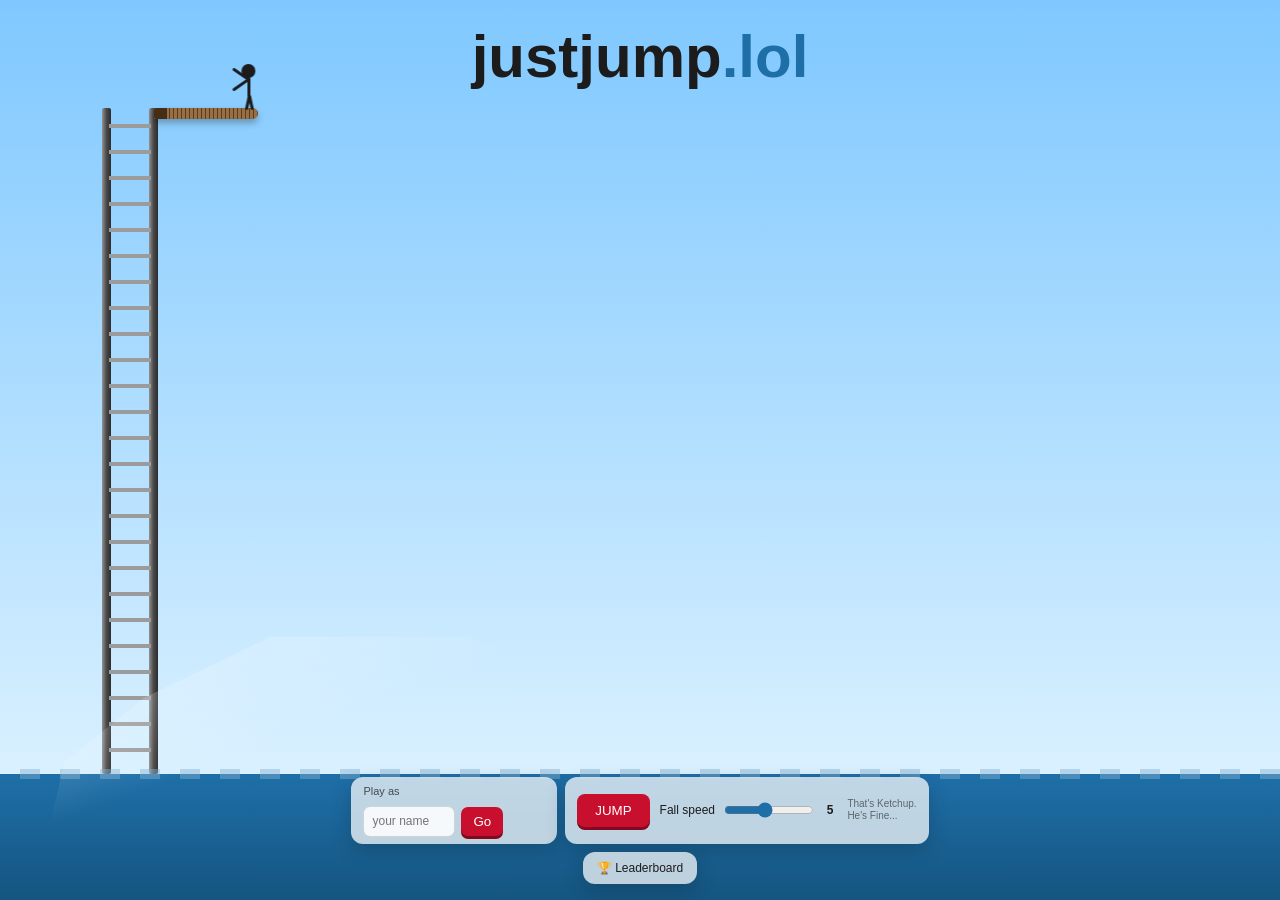
==== index.html @ 739ec553 "Add soft-login, jump leaderboard, and PHP backend Adds a name+PIN soft-login (left of the panel), a " ====
<!DOCTYPE html>
<html lang="en">
<head>
<meta charset="UTF-8">
<meta name="viewport" content="width=device-width, initial-scale=1">
<title>justjump.lol</title>
<style>
  :root {
    --sky-a: #7fc8ff;
    --sky-b: #e8f7ff;
    --water: #1e6fa8;
    --water-deep: #155580;
    --board: #8a5a2b;
    --metal: #4a4a4a;
    --man: #1c1c1c;
    --rock: #7c848a;
    --ketchup: #c8102e;
    --panel: rgba(255,255,255,.72);
  }
  @media (prefers-color-scheme: dark) {
    :root:not([data-theme="light"]) {
      --sky-a: #0b2540; --sky-b: #173a5e;
      --water: #0c3a5c; --water-deep: #06253c;
      --board: #6b4423; --metal: #2a2a2a; --man: #e8e8e8;
      --rock: #4e565b; --ketchup: #a50d25;
      --panel: rgba(10,25,40,.72);
    }
  }
  :root[data-theme="dark"] {
    --sky-a: #0b2540; --sky-b: #173a5e;
    --water: #0c3a5c; --water-deep: #06253c;
    --board: #6b4423; --metal: #2a2a2a; --man: #e8e8e8;
    --rock: #4e565b; --ketchup: #a50d25;
    --panel: rgba(10,25,40,.72);
  }

  * { box-sizing: border-box; }
  html, body { height: 100%; margin: 0; overflow: hidden; }
  body {
    background: linear-gradient(var(--sky-a), var(--sky-b));
    font: 16px/1.4 -apple-system, BlinkMacSystemFont, "Segoe UI", sans-serif;
    color: var(--man);
  }
  #stage { position: relative; width: 100%; height: 100dvh; overflow: hidden; }

  /* ---------- title ---------- */
  h1 {
    position: absolute; top: 3vh; left: 50%; translate: -50% 0;
    margin: 0; z-index: 5; white-space: nowrap; user-select: none;
    font: 800 clamp(26px, 7vw, 60px)/1 "Comic Sans MS", "Chalkboard SE", cursive, sans-serif;
  }
  h1 span { color: var(--water); }

  /* ---------- water ---------- */
  #water {
    position: absolute; inset: auto 0 0 0; height: 14%;
    background: linear-gradient(var(--water), var(--water-deep));
  }
  #water::before {
    content: ""; position: absolute; top: -5px; left: 0; width: 200%; height: 10px;
    background: repeating-linear-gradient(90deg,
      transparent 0 20px, color-mix(in srgb, var(--water) 55%, white) 20px 40px);
    opacity: .45; animation: drift 3s linear infinite;
  }
  @keyframes drift { to { translate: -40px 0; } }

  /* ---------- rock (size + position set in JS) ---------- */
  #rock {
    position: absolute; bottom: 0;
    background: linear-gradient(155deg,
      color-mix(in srgb, var(--rock) 130%, white) 0%,
      var(--rock) 45%,
      color-mix(in srgb, var(--rock) 60%, black) 100%);
    clip-path: polygon(0% 100%, 4% 55%, 14% 34%, 30% 14%, 55% 14%,
                       72% 32%, 88% 60%, 100% 100%);
  }
  #rock::after {
    content: ""; position: absolute; inset: 0;
    background: linear-gradient(160deg, rgba(255,255,255,.26) 0 18%, transparent 40%);
  }

  /* ---------- ladder + board ---------- */
  #rig { position: absolute; top: 12%; left: 8%; }
  .ladder { position: absolute; top: 0; left: 0; width: 56px; height: 74dvh; }
  .rail {
    position: absolute; top: 0; width: 9px; height: 100%; border-radius: 2px;
    background: linear-gradient(90deg,
      color-mix(in srgb, var(--metal) 60%, white), var(--metal),
      color-mix(in srgb, var(--metal) 60%, black));
  }
  .rail.r { right: 0; }
  .rungs {
    position: absolute; left: 7px; right: 7px; top: 16px; bottom: 0;
    background: repeating-linear-gradient(180deg,
      color-mix(in srgb, var(--metal) 55%, white) 0 4px, transparent 4px 26px);
  }
  #board {
    position: absolute; top: 0; left: 52px;
    width: 104px; height: 11px; transform-origin: left center;
    border-radius: 2px 9px 9px 2px;
    background: repeating-linear-gradient(90deg,
      color-mix(in srgb, var(--board) 88%, white) 0 3px,
      color-mix(in srgb, var(--board) 68%, black) 3px 4px);
    box-shadow: 0 4px 7px rgba(0,0,0,.28);
  }
  #board::after {
    content: ""; position: absolute; inset: 0 auto 0 0; width: 13px;
    border-radius: 2px 0 0 2px;
    background: color-mix(in srgb, var(--board) 50%, black);
  }
  #tip { position: absolute; top: 0; left: 150px; width: 1px; height: 1px; }

  /* narrow screens: pull the rig in and shorten the board */
  @media (max-width: 560px) {
    #rig { left: 5%; }
    .ladder { width: 44px; }
    .rail { width: 7px; }
    #board { left: 40px; width: 78px; height: 9px; }
    #tip { left: 116px; }
  }

  /* ---------- diver ---------- */
  #diver {
    position: absolute; top: 0; left: 0; width: 14px; height: 46px;
    will-change: transform, opacity;
  }
  #squash { position: absolute; inset: 0; transform-origin: 50% 100%; }
  #diver i { position: absolute; background: var(--man); border-radius: 2px; }
  .head { top: 0; left: 0; width: 14px; height: 14px; border-radius: 50% !important; }
  .torso { top: 13px; left: 6px; width: 3px; height: 20px; }
  .arm { top: 14px; left: 7px; width: 19px; height: 3px; transform-origin: left center; }
  .arm.l { rotate: -145deg; }
  .arm.r { rotate: 145deg; }
  .leg-l { top: 31px; left: 5px; width: 3px; height: 15px; rotate: 12deg; }
  .leg-r { top: 31px; left: 8px; width: 3px; height: 15px; rotate: -12deg; }

  /* ---------- ketchup ---------- */
  .drop {
    position: absolute; border-radius: 50%; pointer-events: none;
    background: var(--ketchup);
  }
  .stain {
    position: absolute; pointer-events: none; background: var(--ketchup);
    border-radius: 50% 40% 55% 45%; transition: opacity 2.5s linear;
  }

  /* ---------- controls ---------- */
  #controls {
    position: absolute; left: 50%; bottom: 16px; translate: -50% 0; z-index: 20;
    display: flex; align-items: stretch; gap: 8px; flex-wrap: wrap;
    justify-content: center; max-width: 94vw;
  }
  #panel {
    order: 2;
    display: flex; align-items: center; gap: 10px; flex-wrap: wrap;
    justify-content: center;
    padding: 8px 12px; border-radius: 12px;
    background: var(--panel); backdrop-filter: blur(6px);
    box-shadow: 0 6px 20px rgba(0,0,0,.18);
  }
  #jump {
    font: 700 15px/1 inherit; color: #fff; cursor: pointer;
    padding: 9px 18px; border: 0; border-radius: 8px;
    background: var(--ketchup);
    box-shadow: 0 3px 0 color-mix(in srgb, var(--ketchup) 65%, black);
    transition: translate .06s, box-shadow .06s;
  }
  #jump:active:not(:disabled) {
    translate: 0 3px; box-shadow: 0 0 0 color-mix(in srgb, var(--ketchup) 65%, black);
  }
  #jump:disabled { opacity: .45; cursor: default; }
  label { display: flex; align-items: center; gap: 7px; font-size: 12px; user-select: none; }
  input[type=range] { width: 90px; accent-color: var(--water); }
  #speedOut { min-width: 1.2em; font-weight: 700; text-align: center; }
  #ketchupNote {
    display: flex; flex-direction: column; line-height: 1.25;
    font-size: 10px; opacity: .6; white-space: nowrap;
  }

  /* ---------- auth box + leaderboard button ---------- */
  .sidebox, #authBox {
    order: 1;
    padding: 7px 12px; border-radius: 12px;
    background: var(--panel); backdrop-filter: blur(6px);
    box-shadow: 0 6px 20px rgba(0,0,0,.18);
    display: flex; flex-direction: column; justify-content: center;
    font-size: 12px;
  }
  #leaderboardBtn.sidebox {
    order: 3; align-items: center; justify-content: center;
    font: 700 13px/1 inherit; color: var(--man); cursor: pointer; border: 0;
    padding: 9px 14px;
  }
  #authBox form { display: flex; align-items: center; gap: 6px; flex-wrap: wrap; }
  #authBox .authLabel { flex-basis: 100%; font-size: 11px; opacity: .75; margin-bottom: 1px; }
  #authBox input {
    font: inherit; padding: 6px 8px;
    border-radius: 7px; border: 1px solid rgba(0,0,0,.15);
    background: rgba(255,255,255,.85); color: #111;
  }
  #authBox input#authName { width: 92px; }
  #authBox input#authPin, #authBox input#authPin2 { width: 60px; }
  #authBox button[type=submit] {
    font: 700 12px/1 inherit; color: #fff; cursor: pointer;
    padding: 7px 12px; border: 0; border-radius: 7px;
    background: var(--ketchup);
    box-shadow: 0 3px 0 color-mix(in srgb, var(--ketchup) 65%, black);
    transition: translate .06s, box-shadow .06s;
  }
  #authBox button[type=submit]:active {
    translate: 0 3px; box-shadow: 0 0 0 color-mix(in srgb, var(--ketchup) 65%, black);
  }
  #authBox .linklike {
    background: none; border: 0; padding: 0; font-size: 10px;
    color: inherit; opacity: .65; cursor: pointer; text-decoration: underline;
    flex-basis: 100%; text-align: left;
  }
  #authBox .authMsg { flex-basis: 100%; font-size: 10px; color: var(--ketchup); }
  #authBox .authRow {
    display: flex; align-items: center; justify-content: space-between; gap: 10px;
  }
  #authBox .authRow .authLabel { flex-basis: auto; margin: 0; }
  #authBox .authCount { font-size: 11px; opacity: .8; margin-top: 2px; }
  #authBox #authLogout {
    flex-shrink: 0; font: 600 11px/1 inherit; cursor: pointer;
    padding: 5px 9px; border: 0; border-radius: 7px;
    background: rgba(0,0,0,.08); color: inherit;
  }

  /* ---------- leaderboard modal ---------- */
  #lbOverlay {
    position: fixed; inset: 0; z-index: 40;
    background: rgba(0,0,0,.45);
    display: flex; align-items: center; justify-content: center;
    padding: 20px;
  }
  #lbOverlay[hidden] { display: none; }
  #lbCard {
    width: min(360px, 100%); max-height: 80dvh; overflow: auto;
    background: var(--sky-b); color: var(--man);
    border-radius: 14px; padding: 18px 20px;
    box-shadow: 0 12px 40px rgba(0,0,0,.35);
  }
  #lbHead { display: flex; align-items: center; justify-content: space-between; margin-bottom: 10px; }
  #lbHead h2 { margin: 0; font-size: 18px; }
  #lbClose {
    background: none; border: 0; font-size: 22px; line-height: 1; cursor: pointer;
    color: inherit; opacity: .6;
  }
  #lbList { list-style: none; margin: 0; padding: 0; }
  #lbList li {
    display: flex; align-items: center; gap: 8px;
    padding: 7px 0; border-bottom: 1px solid rgba(127,127,127,.2);
    font-size: 14px;
  }
  #lbList li.lbLoading { justify-content: center; opacity: .7; }
  .lbRank { opacity: .5; min-width: 1.8em; }
  .lbName { flex: 1; overflow: hidden; text-overflow: ellipsis; white-space: nowrap; }
  .lbCount { font-weight: 700; }

  @media (max-width: 560px) {
    #controls { gap: 6px; }
    .sidebox, #authBox, #panel { padding: 6px 9px; font-size: 11px; }
    #jump { padding: 7px 14px; font-size: 13px; }
    label { font-size: 11px; gap: 5px; }
    input[type=range] { width: 70px; }
    #authBox input#authName { width: 76px; }
    #authBox input#authPin, #authBox input#authPin2 { width: 52px; }
  }
</style>
</head>
<body>
<div id="stage">
  <h1>justjump<span>.lol</span></h1>

  <div id="rig">
    <div class="ladder">
      <div class="rail"></div><div class="rail r"></div><div class="rungs"></div>
    </div>
    <div id="board"></div>
    <div id="tip"></div>
  </div>

  <div id="diver">
    <div id="squash">
      <i class="head"></i><i class="arm l"></i><i class="arm r"></i>
      <i class="torso"></i><i class="leg-l"></i><i class="leg-r"></i>
    </div>
  </div>

  <div id="water"></div>
  <div id="rock"></div>

  <div id="controls">
    <div id="authBox"></div>

    <div id="panel">
      <button id="jump">JUMP</button>
      <label>Fall speed
        <input id="speed" type="range" min="1" max="10" step="1" value="5">
        <span id="speedOut">5</span>
      </label>
      <div id="ketchupNote"><span>That's Ketchup.</span><span>He's Fine...</span></div>
    </div>

    <button id="leaderboardBtn" class="sidebox" type="button">🏆 Leaderboard</button>
  </div>

  <div id="lbOverlay" hidden>
    <div id="lbCard" role="dialog" aria-modal="true" aria-labelledby="lbTitle">
      <div id="lbHead">
        <h2 id="lbTitle">Leaderboard</h2>
        <button id="lbClose" type="button" aria-label="Close">&times;</button>
      </div>
      <ol id="lbList"></ol>
    </div>
  </div>
</div>

<script>
(() => {
  const $ = (id) => document.getElementById(id);
  const stage = $('stage'), diver = $('diver'), squash = $('squash');
  const board = $('board'), rock = $('rock'), tip = $('tip');
  const btn = $('jump'), speed = $('speed'), speedOut = $('speedOut');

  const rand = (a, b) => a + Math.random() * (b - a);
  const clamp01 = (v) => v < 0 ? 0 : v > 1 ? 1 : v;

  // Slider 1-10 -> fall physics. Read once, at the moment JUMP is pressed.
  const gravityFor = (s) => 300 + (s - 1) * 340;   // 300 .. 3360 px/s²
  const leapFor    = (s) => -(190 + s * 25);       // -215 .. -440 px/s

  // ---- layout ----------------------------------------------------------
  let startX = 0, startY = 0, landY = 0, driftSpan = 0;
  function measure() {
    const s = stage.getBoundingClientRect();
    const W = s.width, H = s.height;

    const t = tip.getBoundingClientRect();
    startX = t.left - s.left - 4;
    startY = t.top - s.top - 44;          // feet on the board
    driftSpan = W * 0.095;                // how far he travels sideways

    // Size the rock and slide it so its flat peak sits under the landing spot.
    const rockW = Math.max(W * 0.62, 280);
    const rockH = H * 0.34;
    rock.style.width  = rockW + 'px';
    rock.style.height = rockH + 'px';
    rock.style.left   = (startX + driftSpan - rockW * 0.425) + 'px';  // peak = 30%..55%
    landY = (H - rockH) + rockH * 0.14 - 44;
  }
  measure();
  addEventListener('resize', measure, { passive: true });

  // ---- ketchup ---------------------------------------------------------
  function ketchup() {
    const frag = document.createDocumentFragment();
    for (let i = 0; i < 18; i++) {                       // airborne spray
      const d = document.createElement('div'), size = rand(4, 13);
      d.className = 'drop';
      d.style.cssText = `width:${size}px;height:${size}px;left:${x + rand(-10, 10)}px;top:${landY + 38}px`;
      frag.appendChild(d);
      d.animate(
        [{ transform: 'translate(0,0) scale(1)', opacity: 1 },
         { transform: `translate(${rand(-130, 130)}px,${rand(-120, -30)}px) scale(.4)`, opacity: 0 }],
        { duration: rand(500, 950), easing: 'cubic-bezier(.2,.7,.4,1)' }
      ).onfinish = () => d.remove();
    }
    for (let i = 0; i < 7; i++) {                        // stains that soak in
      const st = document.createElement('div'), w = rand(10, 30);
      st.className = 'stain';
      st.style.cssText =
        `width:${w}px;height:${w * rand(.4, .8)}px;opacity:.85;` +
        `left:${x + rand(-55, 55)}px;top:${landY + rand(34, 56)}px;rotate:${rand(0, 360)}deg`;
      frag.appendChild(st);
      setTimeout(() => { st.style.opacity = '0'; }, 400);
      setTimeout(() => st.remove(), 3200);
    }
    stage.appendChild(frag);
  }

  // ---- state -----------------------------------------------------------
  let phase = 'idle', t = 0, armed = false;
  let x = 0, y = 0, vx = 0, vy = 0, rot = 0, spin = 0, alpha = 1, sx = 1, sy = 1;
  let gravity = gravityFor(5);
  const next = (p) => { phase = p; t = 0; };

  let angle = 0, angleVel = 0;                           // board spring
  function spring(dt, target) {
    angleVel += ((target - angle) * 260 - angleVel * 14) * dt;
    angle += angleVel * dt;
  }

  // Horizontal speed is derived from the fall time, so he lands on the rock's
  // flat peak no matter what the speed slider is set to.
  function launch(s) {
    gravity = gravityFor(s);
    const v0 = leapFor(s), d = landY - startY;
    const fall = (-v0 + Math.sqrt(v0 * v0 + 2 * gravity * d)) / gravity;
    vy = v0;
    vx = driftSpan / fall;
    spin = rand(300, 560) * Math.min(1.6, 1 / fall);
  }

  function update(dt) {
    t += dt;
    switch (phase) {
      case 'idle':                        // standing on the board, waiting
        x = startX; y = startY; rot = 0; sx = sy = 1;
        alpha = clamp01(t / 0.3);
        spring(dt, 0);
        if (armed) { armed = false; next('crouch'); }
        break;

      case 'crouch':                      // dip the board
        x = startX; y = startY; alpha = 1;
        spring(dt, -6);
        if (t > 0.3) { launch(+speed.value); angleVel = 70; next('flight'); }
        break;

      case 'flight':                      // ballistic fall
        vy += gravity * dt;
        x += vx * dt; y += vy * dt; rot += spin * dt;
        spring(dt, 0);
        if (y >= landY) {
          y = landY; rot = 0; sx = 2.0; sy = 0.18;
          ketchup();
          window.jjCountJump && window.jjCountJump();
          next('splat');
        }
        break;

      case 'splat':                       // flattened on the rock
        y = landY; spring(dt, 0);
        if (t > 1.0) next('clear');
        break;

      case 'clear': {                     // unflatten and fade out
        const k = clamp01(t / 0.6);
        sx = 2.0 + (1 - 2.0) * k;
        sy = 0.18 + (1 - 0.18) * k;
        alpha = 1 - k;
        if (k === 1) next('idle');        // reappears at the top
        break;
      }
    }
    btn.disabled = phase !== 'idle';
  }

  // ---- loop ------------------------------------------------------------
  let last = performance.now();
  function frame(now) {
    const dt = Math.min((now - last) / 1000, 0.05);      // clamp after tab switches
    last = now;
    update(dt);
    diver.style.transform = `translate(${x - 7}px, ${y}px) rotate(${rot}deg)`;
    diver.style.opacity = alpha;
    squash.style.transform = `scale(${sx}, ${sy})`;
    board.style.transform = `rotate(${angle}deg)`;
    requestAnimationFrame(frame);
  }
  requestAnimationFrame(frame);

  // ---- controls --------------------------------------------------------
  btn.addEventListener('click', () => { if (phase === 'idle') armed = true; });
  speed.addEventListener('input', () => { speedOut.textContent = speed.value; });
})();
</script>

<script>
(() => {
  const $ = (id) => document.getElementById(id);
  const box = $('authBox');
  const lbBtn = $('leaderboardBtn'), lbOverlay = $('lbOverlay'),
        lbList = $('lbList'), lbClose = $('lbClose');

  let session = { loggedIn: false, username: '', jumpCount: 0 };
  let pendingName = '';

  async function api(path, body) {
    const res = await fetch(path, {
      method: body ? 'POST' : 'GET',
      headers: body ? { 'Content-Type': 'application/json' } : undefined,
      body: body ? JSON.stringify(body) : undefined,
    });
    let data = {};
    try { data = await res.json(); } catch (e) {}
    return { ok: res.ok, data };
  }

  function escapeHtml(s) {
    return s.replace(/[&<>"']/g, (c) => (
      { '&': '&amp;', '<': '&lt;', '>': '&gt;', '"': '&quot;', "'": '&#39;' }[c]
    ));
  }

  function showMsg(text) {
    const el = $('authMsg');
    if (el) { el.textContent = text; el.hidden = false; }
  }

  function renderLoggedOut() {
    box.innerHTML = `
      <form id="authForm" autocomplete="off">
        <div class="authLabel">Play as</div>
        <input id="authName" type="text" placeholder="your name" maxlength="20" required>
        <button type="submit">Go</button>
        <div id="authMsg" class="authMsg" hidden></div>
      </form>`;
    $('authForm').addEventListener('submit', onNameSubmit);
  }

  function renderPin(kind) {
    const title = kind === 'login'
      ? `Hi ${escapeHtml(pendingName)}, enter your PIN`
      : `New name! Set a 4-8 digit PIN`;
    box.innerHTML = `
      <form id="pinForm" autocomplete="off">
        <div class="authLabel">${title}</div>
        <input id="authPin" type="password" inputmode="numeric" pattern="[0-9]*"
               placeholder="PIN" maxlength="8" required>
        ${kind === 'register'
          ? '<input id="authPin2" type="password" inputmode="numeric" pattern="[0-9]*" placeholder="confirm PIN" maxlength="8" required>'
          : ''}
        <button type="submit">${kind === 'login' ? 'Log in' : 'Create'}</button>
        <button type="button" id="authBack" class="linklike">use a different name</button>
        <div id="authMsg" class="authMsg" hidden></div>
      </form>`;
    $('pinForm').addEventListener('submit', (e) => onPinSubmit(e, kind));
    $('authBack').addEventListener('click', () => { pendingName = ''; renderLoggedOut(); });
    $('authPin').focus();
  }

  function renderLoggedIn() {
    box.innerHTML = `
      <div class="authRow">
        <div class="authLabel">Playing as <b id="authWho"></b></div>
        <button type="button" id="authLogout">Log out</button>
      </div>
      <div class="authCount"><span id="authJumps"></span> jumps</div>`;
    $('authWho').textContent = session.username;
    $('authJumps').textContent = session.jumpCount;
    $('authLogout').addEventListener('click', doLogout);
  }

  async function onNameSubmit(e) {
    e.preventDefault();
    const name = $('authName').value.trim();
    if (!/^[A-Za-z0-9_-]{2,20}$/.test(name)) {
      showMsg('2-20 characters: letters, numbers, _ or -');
      return;
    }
    pendingName = name;
    const { ok, data } = await api('/api/check-user.php', { username: name });
    if (!ok) { showMsg(data.error || 'Something went wrong.'); return; }
    renderPin(data.exists ? 'login' : 'register');
  }

  async function onPinSubmit(e, kind) {
    e.preventDefault();
    const pin = $('authPin').value;
    if (!/^[0-9]{4,8}$/.test(pin)) { showMsg('PIN must be 4-8 digits.'); return; }
    if (kind === 'register' && pin !== $('authPin2').value) {
      showMsg('PINs do not match.');
      return;
    }
    const url = kind === 'login' ? '/api/login.php' : '/api/register.php';
    const { ok, data } = await api(url, { username: pendingName, pin });
    if (!ok) { showMsg(data.error || 'Something went wrong.'); return; }
    session = { loggedIn: true, username: data.username, jumpCount: data.jumpCount };
    renderLoggedIn();
  }

  async function doLogout() {
    await api('/api/logout.php', {});
    session = { loggedIn: false, username: '', jumpCount: 0 };
    renderLoggedOut();
  }

  async function init() {
    const { ok, data } = await api('/api/me.php');
    if (ok && data.loggedIn) {
      session = { loggedIn: true, username: data.username, jumpCount: data.jumpCount };
      renderLoggedIn();
    } else {
      renderLoggedOut();
    }
  }
  init();

  // Called from the game loop exactly when the ketchup splat animation
  // fires (landing) — never on the button click, so spamming JUMP while
  // disabled can't inflate the count.
  window.jjCountJump = async function () {
    if (!session.loggedIn) return;
    const { ok, data } = await api('/api/jump.php', {});
    if (ok) {
      session.jumpCount = data.jumpCount;
      const el = $('authJumps');
      if (el) el.textContent = session.jumpCount;
    }
  };

  // ---- leaderboard -------------------------------------------------------
  async function openLeaderboard() {
    lbOverlay.hidden = false;
    lbList.innerHTML = '<li class="lbLoading">Loading…</li>';
    const { ok, data } = await api('/api/leaderboard.php');
    if (!ok || !data.leaders || !data.leaders.length) {
      lbList.innerHTML = '<li class="lbLoading">No jumps yet. Be the first!</li>';
      return;
    }
    lbList.innerHTML = '';
    data.leaders.forEach((row, i) => {
      const li = document.createElement('li');
      const rank = document.createElement('span');
      rank.className = 'lbRank'; rank.textContent = (i + 1) + '.';
      const name = document.createElement('span');
      name.className = 'lbName'; name.textContent = row.username;
      const count = document.createElement('span');
      count.className = 'lbCount'; count.textContent = row.jumpCount;
      li.append(rank, name, count);
      lbList.appendChild(li);
    });
  }
  function closeLeaderboard() { lbOverlay.hidden = true; }

  lbBtn.addEventListener('click', openLeaderboard);
  lbClose.addEventListener('click', closeLeaderboard);
  lbOverlay.addEventListener('click', (e) => { if (e.target === lbOverlay) closeLeaderboard(); });
  addEventListener('keydown', (e) => { if (e.key === 'Escape' && !lbOverlay.hidden) closeLeaderboard(); });
})();
</script>
</body>
</html>
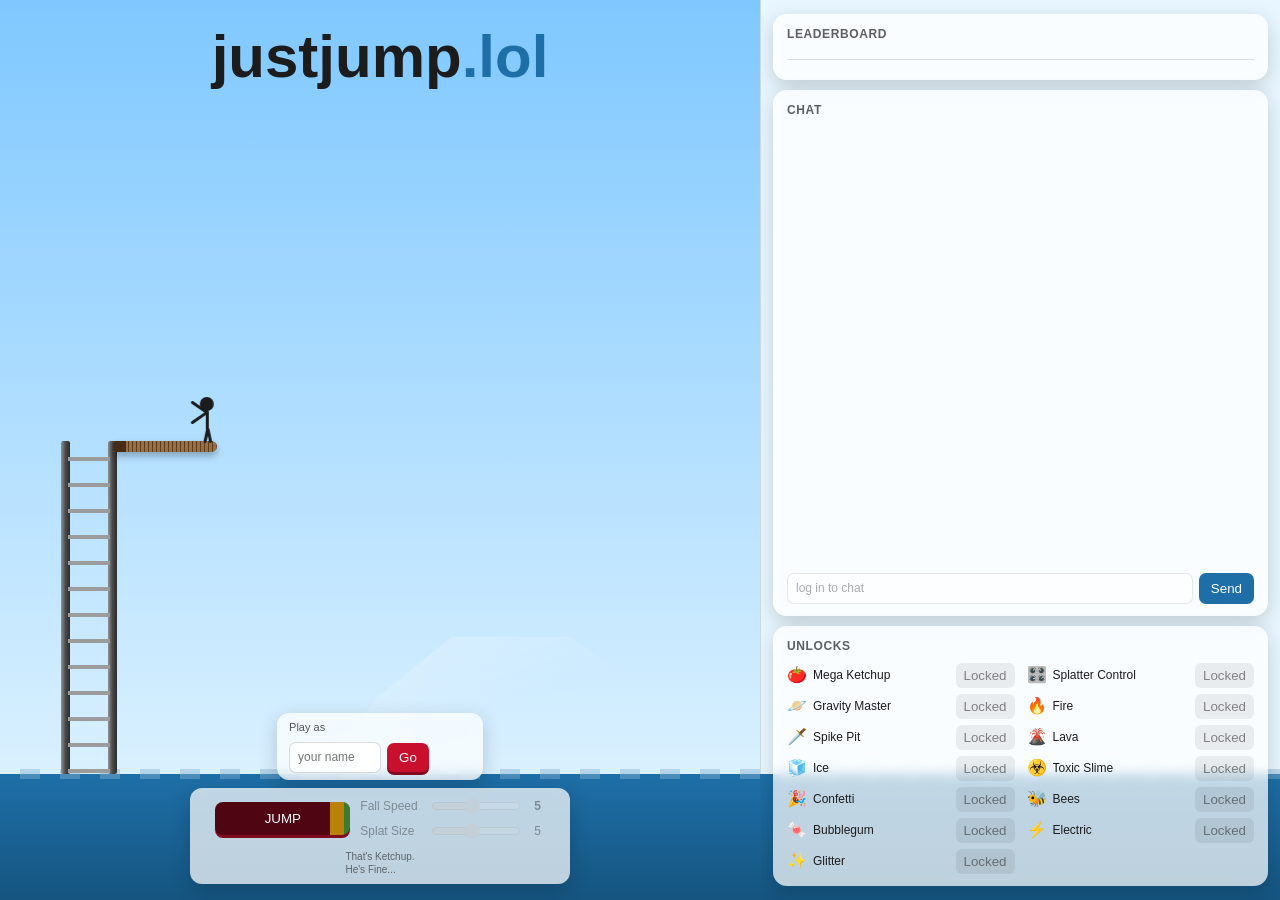
==== commit 9ac02e21: "Add live chat, unlockable upgrades, and abuse protection - Live chat panel (api/chat.php) with syste" ====
--- a/index.html
+++ b/index.html
@@ -17,6 +17,12 @@
     --rock: #7c848a;
     --ketchup: #c8102e;
     --panel: rgba(255,255,255,.72);
+    /* Ladder's foot sits at 86dvh (= 100dvh minus #water's 14% height, i.e.
+       right where the water starts) regardless of --ladder-h, so changing
+       the ladder's height alone can never leave it floating above the
+       ground again — #rig's top is computed from this, not a fixed number. */
+    --ladder-h: 37dvh;
+    --ladder-ground: 86dvh;
   }
   @media (prefers-color-scheme: dark) {
     :root:not([data-theme="light"]) {
@@ -42,7 +48,89 @@
     font: 16px/1.4 -apple-system, BlinkMacSystemFont, "Segoe UI", sans-serif;
     color: var(--man);
   }
-  #stage { position: relative; width: 100%; height: 100dvh; overflow: hidden; }
+  #app { display: flex; width: 100%; height: 100dvh; }
+  #stage { position: relative; flex: 1 1 auto; min-width: 0; height: 100%; overflow: hidden; }
+
+  /* ---------- sidebar ---------- */
+  #sidebar {
+    flex: 0 0 520px; width: 520px; height: 100%; box-sizing: border-box;
+    display: flex; flex-direction: column; gap: 10px;
+    padding: 14px 12px; overflow: hidden;
+    background: var(--sky-b);
+    border-left: 1px solid rgba(127,127,127,.25);
+  }
+  .sidepanel {
+    background: var(--panel); backdrop-filter: blur(6px);
+    border-radius: 14px; padding: 12px 14px;
+    box-shadow: 0 6px 20px rgba(0,0,0,.18);
+    display: flex; flex-direction: column; min-height: 0;
+  }
+  .sidepanel h3 {
+    margin: 0 0 8px; font-size: 12px; letter-spacing: .05em;
+    text-transform: uppercase; opacity: .7;
+  }
+  #lbBox { flex: 0 0 auto; }
+  #lbBoxList { list-style: none; margin: 0; padding: 0; font-size: 12px; }
+  #lbBoxList li { display: flex; align-items: center; gap: 6px; padding: 3px 0; }
+  #lbBoxList .lbRank { opacity: .5; min-width: 1.4em; }
+  #lbBoxList .lbName { flex: 1; overflow: hidden; text-overflow: ellipsis; white-space: nowrap; }
+  #lbBoxList .lbCount { font-weight: 700; }
+  #lbBoxYou {
+    margin-top: 8px; padding-top: 8px; border-top: 1px solid rgba(127,127,127,.25);
+    font-size: 12px; display: flex; justify-content: space-between; font-weight: 700;
+  }
+  #chatBox { flex: 1 1 auto; min-height: 0; }
+  #chatLog {
+    flex: 1 1 auto; min-height: 0; overflow-y: auto;
+    font-size: 12px; display: flex; flex-direction: column; gap: 4px; padding-right: 2px;
+  }
+  .chatMsg { line-height: 1.3; word-break: break-word; }
+  .chatMsg .chatWho { font-weight: 700; }
+  .chatMsg.system { opacity: .8; font-style: italic; color: var(--ketchup); }
+  .chatMsg.cheat { font-weight: 800; text-transform: uppercase; color: var(--ketchup); }
+  .chatMsg.bot .chatWho { color: var(--water); }
+  .chatMsg.bot { font-style: italic; }
+  .chatMsg.update {
+    font-weight: 700; color: #2ecc40;
+    border-left: 2px solid #2ecc40; padding-left: 6px;
+  }
+  #chatForm { display: flex; gap: 6px; margin-top: 8px; }
+  #chatInput {
+    flex: 1; min-width: 0; font: inherit; font-size: 12px; padding: 6px 8px;
+    border-radius: 7px; border: 1px solid rgba(0,0,0,.15);
+    background: rgba(255,255,255,.85); color: #111;
+  }
+  #chatInput:disabled { opacity: .6; }
+  #chatForm button {
+    font: 700 12px/1 inherit; color: #fff; cursor: pointer;
+    padding: 7px 12px; border: 0; border-radius: 7px; background: var(--water);
+  }
+  #unlocksBox { flex: 0 0 auto; }
+  #unlocksList {
+    list-style: none; margin: 0; padding: 0;
+    font-size: 12px; display: grid; grid-template-columns: 1fr 1fr; gap: 6px 12px;
+  }
+  #unlocksList li { display: flex; align-items: center; gap: 6px; min-width: 0; }
+  #unlocksList .upInfo {
+    display: flex; align-items: center; gap: 8px; flex: 1; min-width: 0; cursor: pointer;
+    border-radius: 6px;
+  }
+  #unlocksList .upInfo:hover, #unlocksList .upInfo:focus-visible {
+    background: rgba(0,0,0,.06); outline: none;
+  }
+  #unlocksList .upIcon { font-size: 16px; width: 18px; text-align: center; flex-shrink: 0; }
+  #unlocksList .upName { flex: 1; overflow: hidden; text-overflow: ellipsis; white-space: nowrap; }
+  #unlocksList button.upToggle {
+    font: 700 10px/1 inherit; cursor: pointer; border: 0; border-radius: 6px;
+    padding: 5px 8px; flex-shrink: 0;
+  }
+  #unlocksList button.upToggle.locked { background: rgba(0,0,0,.12); color: inherit; opacity: .55; cursor: default; }
+  #unlocksList button.upToggle.enabled { background: var(--ketchup); color: #fff; }
+  #unlocksList button.upToggle.disabled { background: rgba(0,0,0,.12); color: inherit; }
+
+  @media (max-width: 1150px) {
+    #sidebar { display: none; }
+  }
 
   /* ---------- title ---------- */
   h1 {
@@ -53,8 +141,11 @@
   h1 span { color: var(--water); }
 
   /* ---------- water ---------- */
+  /* Fixed (not absolute) so it spans the full viewport width — behind the
+     stage's own bounds and the sidebar — rather than just the stage's box,
+     which is narrower than the screen now that the sidebar shares it. */
   #water {
-    position: absolute; inset: auto 0 0 0; height: 14%;
+    position: fixed; inset: auto 0 0 0; height: 14%;
     background: linear-gradient(var(--water), var(--water-deep));
   }
   #water::before {
@@ -81,8 +172,8 @@
   }
 
   /* ---------- ladder + board ---------- */
-  #rig { position: absolute; top: 12%; left: 8%; }
-  .ladder { position: absolute; top: 0; left: 0; width: 56px; height: 74dvh; }
+  #rig { position: absolute; top: calc(var(--ladder-ground) - var(--ladder-h)); left: 8%; }
+  .ladder { position: absolute; top: 0; left: 0; width: 56px; height: var(--ladder-h); }
   .rail {
     position: absolute; top: 0; width: 9px; height: 100%; border-radius: 2px;
     background: linear-gradient(90deg,
@@ -160,37 +251,52 @@
     box-shadow: 0 6px 20px rgba(0,0,0,.18);
   }
   #jump {
+    position: relative; overflow: hidden;
+    width: 135px;
     font: 700 15px/1 inherit; color: #fff; cursor: pointer;
     padding: 9px 18px; border: 0; border-radius: 8px;
-    background: var(--ketchup);
+    background: color-mix(in srgb, var(--ketchup) 40%, black);
     box-shadow: 0 3px 0 color-mix(in srgb, var(--ketchup) 65%, black);
     transition: translate .06s, box-shadow .06s;
+    user-select: none; touch-action: none;
   }
   #jump:active:not(:disabled) {
     translate: 0 3px; box-shadow: 0 0 0 color-mix(in srgb, var(--ketchup) 65%, black);
   }
   #jump:disabled { opacity: .45; cursor: default; }
-  label { display: flex; align-items: center; gap: 7px; font-size: 12px; user-select: none; }
+  #jumpFill {
+    position: absolute; inset: 0 auto 0 0; width: 0%;
+    background: var(--ketchup); z-index: 1;
+  }
+  #jumpZones { position: absolute; inset: 0; z-index: 2; pointer-events: none; }
+  #jumpZones .yellow, #jumpZones .green { position: absolute; top: 0; bottom: 0; opacity: .6; }
+  #jumpZones .yellow { left: 85%; width: 10%; background: #ffd400; }
+  #jumpZones .green  { left: 95%; width: 5%; background: #2ecc40; }
+  #jumpLabel { position: relative; z-index: 3; display: block; }
+  #speedGroup { display: flex; flex-direction: column; gap: 5px; }
+  #speedGroup label {
+    display: grid; grid-template-columns: 62px auto auto;
+    align-items: center; gap: 7px; font-size: 12px; user-select: none;
+  }
+  #speedGroup label .lbl { text-align: left; }
+  #speedGroup label.locked { opacity: .4; }
+  #speedGroup label.locked input[type=range] { cursor: not-allowed; }
   input[type=range] { width: 90px; accent-color: var(--water); }
+  input[type=range]:disabled { cursor: not-allowed; }
   #speedOut { min-width: 1.2em; font-weight: 700; text-align: center; }
   #ketchupNote {
     display: flex; flex-direction: column; line-height: 1.25;
     font-size: 10px; opacity: .6; white-space: nowrap;
   }
 
-  /* ---------- auth box + leaderboard button ---------- */
-  .sidebox, #authBox {
+  /* ---------- auth box ---------- */
+  #authBox {
     order: 1;
     padding: 7px 12px; border-radius: 12px;
     background: var(--panel); backdrop-filter: blur(6px);
     box-shadow: 0 6px 20px rgba(0,0,0,.18);
     display: flex; flex-direction: column; justify-content: center;
     font-size: 12px;
-  }
-  #leaderboardBtn.sidebox {
-    order: 3; align-items: center; justify-content: center;
-    font: 700 13px/1 inherit; color: var(--man); cursor: pointer; border: 0;
-    padding: 9px 14px;
   }
   #authBox form { display: flex; align-items: center; gap: 6px; flex-wrap: wrap; }
   #authBox .authLabel { flex-basis: 100%; font-size: 11px; opacity: .75; margin-bottom: 1px; }
@@ -228,42 +334,74 @@
     background: rgba(0,0,0,.08); color: inherit;
   }
 
-  /* ---------- leaderboard modal ---------- */
-  #lbOverlay {
-    position: fixed; inset: 0; z-index: 40;
-    background: rgba(0,0,0,.45);
+  /* ---------- upgrade unlock popup ---------- */
+  #upgradeOverlay {
+    position: fixed; inset: 0; z-index: 50;
+    background: rgba(0,0,0,.6);
     display: flex; align-items: center; justify-content: center;
     padding: 20px;
   }
-  #lbOverlay[hidden] { display: none; }
-  #lbCard {
-    width: min(360px, 100%); max-height: 80dvh; overflow: auto;
+  #upgradeOverlay[hidden] { display: none; }
+  #upgradeCard {
+    width: min(300px, 100%);
     background: var(--sky-b); color: var(--man);
-    border-radius: 14px; padding: 18px 20px;
-    box-shadow: 0 12px 40px rgba(0,0,0,.35);
-  }
-  #lbHead { display: flex; align-items: center; justify-content: space-between; margin-bottom: 10px; }
-  #lbHead h2 { margin: 0; font-size: 18px; }
-  #lbClose {
-    background: none; border: 0; font-size: 22px; line-height: 1; cursor: pointer;
-    color: inherit; opacity: .6;
-  }
-  #lbList { list-style: none; margin: 0; padding: 0; }
-  #lbList li {
-    display: flex; align-items: center; gap: 8px;
-    padding: 7px 0; border-bottom: 1px solid rgba(127,127,127,.2);
-    font-size: 14px;
-  }
-  #lbList li.lbLoading { justify-content: center; opacity: .7; }
-  .lbRank { opacity: .5; min-width: 1.8em; }
-  .lbName { flex: 1; overflow: hidden; text-overflow: ellipsis; white-space: nowrap; }
-  .lbCount { font-weight: 700; }
+    border-radius: 18px; padding: 26px 24px 22px;
+    box-shadow: 0 18px 60px rgba(0,0,0,.45);
+    text-align: center;
+    animation: upgradePop .35s cubic-bezier(.2,1.4,.4,1);
+  }
+  @keyframes upgradePop {
+    from { transform: scale(.7); opacity: 0; }
+    to   { transform: scale(1); opacity: 1; }
+  }
+  #upgradeSub {
+    font: 700 11px/1 inherit; letter-spacing: .12em; opacity: .55; margin-bottom: 14px;
+  }
+  #upgradeIcon { font-size: 60px; line-height: 1; margin-bottom: 10px; }
+  #upgradeName { margin-bottom: 20px; word-break: break-word; }
+  #upgradeAck {
+    font: 700 15px/1 inherit; color: #fff; cursor: pointer;
+    padding: 11px 22px; border: 0; border-radius: 10px;
+    background: var(--ketchup);
+    box-shadow: 0 3px 0 color-mix(in srgb, var(--ketchup) 65%, black);
+    transition: translate .06s, box-shadow .06s;
+  }
+  #upgradeAck:active {
+    translate: 0 3px; box-shadow: 0 0 0 color-mix(in srgb, var(--ketchup) 65%, black);
+  }
+
+  /* ---------- upgrade info popup ---------- */
+  #infoOverlay {
+    position: fixed; inset: 0; z-index: 50;
+    background: rgba(0,0,0,.55);
+    display: flex; align-items: center; justify-content: center;
+    padding: 20px;
+  }
+  #infoOverlay[hidden] { display: none; }
+  #infoCard {
+    position: relative;
+    width: min(320px, 100%);
+    background: var(--sky-b); color: var(--man);
+    border-radius: 18px; padding: 26px 22px 22px;
+    box-shadow: 0 18px 60px rgba(0,0,0,.45);
+    text-align: center;
+    animation: upgradePop .25s cubic-bezier(.2,1.4,.4,1);
+  }
+  #infoClose {
+    position: absolute; top: 10px; right: 12px;
+    background: none; border: 0; font-size: 20px; line-height: 1; cursor: pointer;
+    color: inherit; opacity: .55;
+  }
+  #infoIcon { font-size: 52px; line-height: 1; margin-bottom: 8px; }
+  #infoName { font: 800 19px/1.2 inherit; margin-bottom: 12px; word-break: break-word; }
+  #infoDesc { font-size: 13px; line-height: 1.5; margin-bottom: 12px; }
+  #infoUnlock { font-size: 12px; line-height: 1.5; opacity: .7; }
 
   @media (max-width: 560px) {
     #controls { gap: 6px; }
-    .sidebox, #authBox, #panel { padding: 6px 9px; font-size: 11px; }
-    #jump { padding: 7px 14px; font-size: 13px; }
-    label { font-size: 11px; gap: 5px; }
+    #authBox, #panel { padding: 6px 9px; font-size: 11px; }
+    #jump { padding: 7px 14px; font-size: 13px; width: 110px; }
+    #speedGroup label { font-size: 11px; gap: 5px; grid-template-columns: 54px auto auto; }
     input[type=range] { width: 70px; }
     #authBox input#authName { width: 76px; }
     #authBox input#authPin, #authBox input#authPin2 { width: 52px; }
@@ -271,6 +409,8 @@
 </style>
 </head>
 <body>
+<div id="app">
+<div id="water"></div>
 <div id="stage">
   <h1>justjump<span>.lol</span></h1>
 
@@ -289,33 +429,72 @@
     </div>
   </div>
 
-  <div id="water"></div>
   <div id="rock"></div>
 
   <div id="controls">
     <div id="authBox"></div>
 
     <div id="panel">
-      <button id="jump">JUMP</button>
-      <label>Fall speed
-        <input id="speed" type="range" min="1" max="10" step="1" value="5">
-        <span id="speedOut">5</span>
-      </label>
-      <div id="ketchupNote"><span>That's Ketchup.</span><span>He's Fine...</span></div>
-    </div>
-
-    <button id="leaderboardBtn" class="sidebox" type="button">🏆 Leaderboard</button>
-  </div>
-
-  <div id="lbOverlay" hidden>
-    <div id="lbCard" role="dialog" aria-modal="true" aria-labelledby="lbTitle">
-      <div id="lbHead">
-        <h2 id="lbTitle">Leaderboard</h2>
-        <button id="lbClose" type="button" aria-label="Close">&times;</button>
+      <button id="jump" type="button">
+        <span id="jumpFill"></span>
+        <span id="jumpZones"><span class="yellow"></span><span class="green"></span></span>
+        <span id="jumpLabel">JUMP</span>
+      </button>
+      <div id="speedGroup">
+        <label id="speedLabel"><span class="lbl">Fall Speed</span>
+          <input id="speed" type="range" min="1" max="10" step="1" value="5" disabled>
+          <span id="speedOut">5</span>
+        </label>
+        <label id="splatterLabel"><span class="lbl">Splat Size</span>
+          <input id="splatter" type="range" min="1" max="10" step="1" value="5" disabled>
+          <span id="splatterOut">5</span>
+        </label>
       </div>
-      <ol id="lbList"></ol>
+      <div id="ketchupNote"><span id="noteLine1">That's Ketchup.</span><span id="noteLine2">He's Fine...</span></div>
     </div>
   </div>
+
+  <div id="upgradeOverlay" hidden>
+    <div id="upgradeCard" role="dialog" aria-modal="true" aria-labelledby="upgradeName">
+      <div id="upgradeSub">UPGRADE UNLOCKED</div>
+      <div id="upgradeIcon"></div>
+      <div id="upgradeName"></div>
+      <button id="upgradeAck" type="button">Fuck Yeah!</button>
+    </div>
+  </div>
+
+  <div id="infoOverlay" hidden>
+    <div id="infoCard" role="dialog" aria-modal="true" aria-labelledby="infoName">
+      <button id="infoClose" type="button" aria-label="Close">&times;</button>
+      <div id="infoIcon"></div>
+      <div id="infoName"></div>
+      <div id="infoDesc"></div>
+      <div id="infoUnlock"></div>
+    </div>
+  </div>
+</div>
+
+<aside id="sidebar">
+  <div class="sidepanel" id="lbBox">
+    <h3>Leaderboard</h3>
+    <ol id="lbBoxList"></ol>
+    <div id="lbBoxYou" hidden></div>
+  </div>
+
+  <div class="sidepanel" id="chatBox">
+    <h3>Chat</h3>
+    <div id="chatLog"></div>
+    <form id="chatForm" autocomplete="off">
+      <input id="chatInput" type="text" maxlength="200" placeholder="log in to chat" disabled>
+      <button type="submit">Send</button>
+    </form>
+  </div>
+
+  <div class="sidepanel" id="unlocksBox">
+    <h3>Unlocks</h3>
+    <ul id="unlocksList"></ul>
+  </div>
+</aside>
 </div>
 
 <script>
@@ -324,16 +503,57 @@
   const stage = $('stage'), diver = $('diver'), squash = $('squash');
   const board = $('board'), rock = $('rock'), tip = $('tip');
   const btn = $('jump'), speed = $('speed'), speedOut = $('speedOut');
+  const jumpFill = $('jumpFill'), jumpLabel = $('jumpLabel');
 
   const rand = (a, b) => a + Math.random() * (b - a);
   const clamp01 = (v) => v < 0 ? 0 : v > 1 ? 1 : v;
 
   // Slider 1-10 -> fall physics. Read once, at the moment JUMP is pressed.
   const gravityFor = (s) => 300 + (s - 1) * 340;   // 300 .. 3360 px/s²
-  const leapFor    = (s) => -(190 + s * 25);       // -215 .. -440 px/s
+
+  // The rock's clip-path top silhouette (see #rock's clip-path polygon),
+  // as [xFraction, yFraction] pairs in rock-local 0..1 space, left to right.
+  // Used both to size the "landable" zone and to interpolate the actual
+  // surface height at wherever within it the diver lands — not just a
+  // single flat constant — so a hit visually sits ON the rock's drawn shape.
+  const ROCK_TOP = [
+    [0.00, 1.00], [0.04, 0.55], [0.14, 0.34], [0.30, 0.14],
+    [0.55, 0.14], [0.72, 0.32], [0.88, 0.60], [1.00, 1.00],
+  ];
+  // Landable = the rock's substantial body, between the two points where the
+  // silhouette rises out of the thin near-water corners (0-4%, 88-100%) —
+  // excludes those slivers, which aren't a real landing surface, but is
+  // wider than just the flat 30-55% peak so a well-timed yellow/green-zone
+  // release can still land a hit rather than always overshooting it.
+  const ROCK_HIT_MIN = 0.14, ROCK_HIT_MAX = 0.72;
+
+  function rockTopFrac(fx) {                        // interpolate ROCK_TOP at fx in [0,1]
+    fx = fx < 0 ? 0 : fx > 1 ? 1 : fx;
+    for (let i = 1; i < ROCK_TOP.length; i++) {
+      const [x0, y0] = ROCK_TOP[i - 1], [x1, y1] = ROCK_TOP[i];
+      if (fx <= x1) return y0 + (y1 - y0) * (fx - x0) / (x1 - x0);
+    }
+    return 1;
+  }
+
+  // Apex height (above the launch point) is this fraction of the actual
+  // horizontal distance travelled this jump, so the arc looks like a proper
+  // "up, then out" basketball shot at every power level — a short hop gets a
+  // proportionally short arc, a max-power jump a tall one — instead of the
+  // old fixed-per-slider launch speed, which read as increasingly flat the
+  // further driftSpan*powerMul sent him.
+  const ARC_RATIO = 0.55;
 
   // ---- layout ----------------------------------------------------------
-  let startX = 0, startY = 0, landY = 0, driftSpan = 0;
+  let startX = 0, startY = 0, driftSpan = 0;
+  let rockLeft = 0, rockWidth = 0, rockH = 0, rockTop = 0, waterLandY = 0;
+  // Set per-jump by launch(): which surface this particular jump is headed
+  // for (the rock if the drift lands inside its landable zone, otherwise the
+  // water) and that surface's landing Y. Everything that draws the landing
+  // (spawnDrop/spawnStain/ketchup/splash, and the flight-phase check) reads
+  // currentLandY, not a fixed constant, since it now varies per jump.
+  let currentLandY = 0, willHit = true;
+
   function measure() {
     const s = stage.getBoundingClientRect();
     const W = s.width, H = s.height;
@@ -341,50 +561,125 @@
     const t = tip.getBoundingClientRect();
     startX = t.left - s.left - 4;
     startY = t.top - s.top - 44;          // feet on the board
-    driftSpan = W * 0.095;                // how far he travels sideways
+    // Base distance at powerMul=1; scaled per-jump by launch()'s powerMul.
+    // Calibrated so a 125% (green-zone) release covers about half the
+    // screen, leaving room for future distance modifiers to go further still.
+    driftSpan = W * 0.4;                  // how far he travels sideways
 
     // Size the rock and slide it so its flat peak sits under the landing spot.
-    const rockW = Math.max(W * 0.62, 280);
-    const rockH = H * 0.34;
-    rock.style.width  = rockW + 'px';
+    rockWidth = Math.max(W * 0.62, 280);
+    rockH = H * 0.34;
+    rock.style.width  = rockWidth + 'px';
     rock.style.height = rockH + 'px';
-    rock.style.left   = (startX + driftSpan - rockW * 0.425) + 'px';  // peak = 30%..55%
-    landY = (H - rockH) + rockH * 0.14 - 44;
+    rockLeft = startX + driftSpan - rockWidth * 0.425;   // peak = 30%..55%
+    rock.style.left = rockLeft + 'px';
+    rockTop = H - rockH;                  // top of the rock's own box (y=0% of ROCK_TOP)
+    waterLandY = H - 40;                  // short of/past the rock: into the water
   }
   measure();
   addEventListener('resize', measure, { passive: true });
 
-  // ---- ketchup ---------------------------------------------------------
+  // ---- ketchup (or whatever terrain is currently active) ---------------
+  const DEFAULT_NOTE = ["That's Ketchup.", "He's Fine..."];
+  const noteLine1 = $('noteLine1'), noteLine2 = $('noteLine2');
+
+  function spawnDrop(sizeMult, color) {                  // one airborne spray droplet
+    const size = rand(4, 13) * sizeMult;
+    const d = document.createElement('div');
+    d.className = 'drop';
+    d.style.cssText = `width:${size}px;height:${size}px;left:${x + rand(-10, 10)}px;top:${currentLandY + 38}px` +
+      (color ? `;background:${color}` : '');
+    stage.appendChild(d);
+    d.animate(
+      [{ transform: 'translate(0,0) scale(1)', opacity: 1 },
+       { transform: `translate(${rand(-130, 130) * sizeMult}px,${rand(-120, -30) * sizeMult}px) scale(.4)`, opacity: 0 }],
+      { duration: rand(500, 950), easing: 'cubic-bezier(.2,.7,.4,1)' }
+    ).onfinish = () => d.remove();
+  }
+
+  function spawnStain(sizeMult, color) {                 // one stain that soaks in
+    const w = rand(10, 30) * sizeMult;
+    const st = document.createElement('div');
+    st.className = 'stain';
+    st.style.cssText =
+      `width:${w}px;height:${w * rand(.4, .8)}px;opacity:.85;` +
+      `left:${x + rand(-55, 55) * sizeMult}px;top:${currentLandY + rand(34, 56)}px;rotate:${rand(0, 360)}deg` +
+      (color ? `;background:${color}` : '');
+    stage.appendChild(st);
+    setTimeout(() => { st.style.opacity = '0'; }, 400);
+    setTimeout(() => st.remove(), 3200);
+  }
+
   function ketchup() {
-    const frag = document.createDocumentFragment();
-    for (let i = 0; i < 18; i++) {                       // airborne spray
-      const d = document.createElement('div'), size = rand(4, 13);
-      d.className = 'drop';
-      d.style.cssText = `width:${size}px;height:${size}px;left:${x + rand(-10, 10)}px;top:${landY + 38}px`;
-      frag.appendChild(d);
-      d.animate(
-        [{ transform: 'translate(0,0) scale(1)', opacity: 1 },
-         { transform: `translate(${rand(-130, 130)}px,${rand(-120, -30)}px) scale(.4)`, opacity: 0 }],
-        { duration: rand(500, 950), easing: 'cubic-bezier(.2,.7,.4,1)' }
-      ).onfinish = () => d.remove();
-    }
-    for (let i = 0; i < 7; i++) {                        // stains that soak in
-      const st = document.createElement('div'), w = rand(10, 30);
-      st.className = 'stain';
-      st.style.cssText =
-        `width:${w}px;height:${w * rand(.4, .8)}px;opacity:.85;` +
-        `left:${x + rand(-55, 55)}px;top:${landY + rand(34, 56)}px;rotate:${rand(0, 360)}deg`;
-      frag.appendChild(st);
-      setTimeout(() => { st.style.opacity = '0'; }, 400);
-      setTimeout(() => st.remove(), 3200);
-    }
-    stage.appendChild(frag);
+    // Upgrades (mega ketchup / splatter control) scale size, and — for mega
+    // ketchup — spread emission out over `spread` ms so the spray visibly
+    // keeps coming out longer. Individual droplet/stain lifetimes are fixed;
+    // only how long the burst takes to finish emitting changes.
+    // A terrain reskin (fire, spike pit, ...) swaps the color palette and
+    // flavor text; with none active (or by chance, even with some active)
+    // it stays plain ketchup. Both hooks are defined by the auth/upgrades script.
+    const mult = (window.jjSplatMultiplier && window.jjSplatMultiplier()) || { size: 1, spread: 0 };
+    const terrain = (window.jjPickTerrain && window.jjPickTerrain()) || null;
+    const palette = terrain ? terrain.colors : null;
+    const pickColor = () => palette ? palette[Math.floor(Math.random() * palette.length)] : null;
+
+    if (noteLine1 && noteLine2) {
+      const note = terrain ? terrain.note : DEFAULT_NOTE;
+      noteLine1.textContent = note[0];
+      noteLine2.textContent = note[1];
+    }
+
+    for (let i = 0; i < 18; i++) {
+      const delay = mult.spread > 0 ? rand(0, mult.spread) : 0;
+      const c = pickColor();
+      if (delay <= 0) spawnDrop(mult.size, c); else setTimeout(() => spawnDrop(mult.size, c), delay);
+    }
+    for (let i = 0; i < 7; i++) {
+      const delay = mult.spread > 0 ? rand(0, mult.spread * 0.7) : 0;
+      const c = pickColor();
+      if (delay <= 0) spawnStain(mult.size, c); else setTimeout(() => spawnStain(mult.size, c), delay);
+    }
+  }
+
+  // Missed the terrain entirely — a plain water splash, unaffected by any
+  // upgrade (no size/spread bonus, no terrain color), and doesn't count.
+  const SPLASH_COLORS = ['#bde7ff', '#e8f7ff'];
+  function splash() {
+    if (noteLine1 && noteLine2) {
+      noteLine1.textContent = "That's Water.";
+      noteLine2.textContent = 'He Missed!';
+    }
+    for (let i = 0; i < 14; i++) spawnDrop(1, SPLASH_COLORS[Math.floor(Math.random() * 2)]);
+    for (let i = 0; i < 5; i++) spawnStain(1, SPLASH_COLORS[Math.floor(Math.random() * 2)]);
   }
 
   // ---- state -----------------------------------------------------------
   let phase = 'idle', t = 0, armed = false;
   let x = 0, y = 0, vx = 0, vy = 0, rot = 0, spin = 0, alpha = 1, sx = 1, sy = 1;
   let gravity = gravityFor(5);
+
+  // ---- power bar ---------------------------------------------------------
+  // Hold JUMP to charge 0 -> 100, bouncing back down if you hold past 100.
+  // Release at 95-100% (green) for 125% distance, 85-95% (yellow) for
+  // 110%; anywhere else, distance just scales with wherever you released.
+  const CHARGE_RATE = 100 / 0.9;         // %/sec — a full 0->100 sweep takes 0.9s
+  let charging = false, power = 0, chargeDir = 1, powerMul = 1;
+
+  function powerMulFor(p) {
+    if (p >= 95) return 1.25;
+    if (p >= 85) return 1.10;
+    return p / 100;
+  }
+  function startCharge() {
+    if (phase !== 'idle' || charging) return;
+    charging = true; power = 0; chargeDir = 1;
+  }
+  function releaseCharge() {
+    if (!charging) return;
+    charging = false;
+    powerMul = Math.max(powerMulFor(power), 0.05);
+    armed = true;
+  }
   const next = (p) => { phase = p; t = 0; };
 
   let angle = 0, angleVel = 0;                           // board spring
@@ -393,21 +688,43 @@
     angle += angleVel * dt;
   }
 
-  // Horizontal speed is derived from the fall time, so he lands on the rock's
-  // flat peak no matter what the speed slider is set to.
-  function launch(s) {
+  // powerMul (from the JUMP power-bar charge) scales how far he actually
+  // travels: undercharging comes up short, a well-timed release flies past
+  // it — and short/long enough to miss the rock's landable zone entirely
+  // lands him in the water instead (no count). Hit/miss, the landing Y (read
+  // off the rock's actual silhouette when it's a hit), and the launch
+  // velocity needed for a properly proportioned arc are all decided here,
+  // once, so the flight below just flies toward that fixed target.
+  function launch(s, powerMul) {
     gravity = gravityFor(s);
-    const v0 = leapFor(s), d = landY - startY;
+
+    const targetX = startX + driftSpan * powerMul;
+    const fracX = (targetX - rockLeft) / rockWidth;    // 0..1 position along the rock (can be outside)
+    willHit = fracX >= ROCK_HIT_MIN && fracX <= ROCK_HIT_MAX;
+    currentLandY = willHit ? (rockTop + rockH * rockTopFrac(fracX) - 44) : waterLandY;
+
+    // v0 solved so the apex (above the launch point) is ARC_RATIO of this
+    // jump's actual horizontal distance, regardless of powerMul or gravity.
+    const hDist = driftSpan * powerMul;
+    const v0 = -Math.sqrt(2 * gravity * ARC_RATIO * hDist);
+    const d = currentLandY - startY;
     const fall = (-v0 + Math.sqrt(v0 * v0 + 2 * gravity * d)) / gravity;
     vy = v0;
-    vx = driftSpan / fall;
+    vx = hDist / fall;
     spin = rand(300, 560) * Math.min(1.6, 1 / fall);
   }
 
   function update(dt) {
     t += dt;
+
+    if (charging) {
+      power += chargeDir * CHARGE_RATE * dt;
+      if (power >= 100) { power = 100; chargeDir = -1; }
+      else if (power <= 0) { power = 0; chargeDir = 1; }
+    }
+
     switch (phase) {
-      case 'idle':                        // standing on the board, waiting
+      case 'idle':                        // standing on the board, waiting (or charging)
         x = startX; y = startY; rot = 0; sx = sy = 1;
         alpha = clamp01(t / 0.3);
         spring(dt, 0);
@@ -417,23 +734,29 @@
       case 'crouch':                      // dip the board
         x = startX; y = startY; alpha = 1;
         spring(dt, -6);
-        if (t > 0.3) { launch(+speed.value); angleVel = 70; next('flight'); }
+        if (t > 0.3) { launch(+speed.value, powerMul); angleVel = 70; next('flight'); }
         break;
 
       case 'flight':                      // ballistic fall
         vy += gravity * dt;
         x += vx * dt; y += vy * dt; rot += spin * dt;
         spring(dt, 0);
-        if (y >= landY) {
-          y = landY; rot = 0; sx = 2.0; sy = 0.18;
-          ketchup();
-          window.jjCountJump && window.jjCountJump();
+        if (y >= currentLandY) {
+          y = currentLandY; rot = 0;
+          if (willHit) {
+            sx = 2.0; sy = 0.18;
+            ketchup();
+            window.jjCountJump && window.jjCountJump();
+          } else {
+            sx = 1.4; sy = 0.4;
+            splash();
+          }
           next('splat');
         }
         break;
 
-      case 'splat':                       // flattened on the rock
-        y = landY; spring(dt, 0);
+      case 'splat':                       // flattened on the rock (or bobbing in the water)
+        y = currentLandY; spring(dt, 0);
         if (t > 1.0) next('clear');
         break;
 
@@ -459,12 +782,37 @@
     diver.style.opacity = alpha;
     squash.style.transform = `scale(${sx}, ${sy})`;
     board.style.transform = `rotate(${angle}deg)`;
+    jumpFill.style.width = (charging ? power : 0) + '%';
+    jumpLabel.textContent = charging ? Math.round(power) + '%' : 'JUMP';
     requestAnimationFrame(frame);
   }
   requestAnimationFrame(frame);
 
   // ---- controls --------------------------------------------------------
-  btn.addEventListener('click', () => { if (phase === 'idle') armed = true; });
+  btn.addEventListener('mousedown', startCharge);
+  btn.addEventListener('touchstart', (e) => { e.preventDefault(); startCharge(); }, { passive: false });
+  addEventListener('mouseup', releaseCharge);
+  addEventListener('touchend', releaseCharge);
+  addEventListener('touchcancel', releaseCharge);
+
+  // Holding spacebar works the same as holding the JUMP button — but not
+  // while typing (chat box, name/PIN fields), where space should just type.
+  function isTypingTarget(el) {
+    if (!el) return false;
+    return el.tagName === 'INPUT' || el.tagName === 'TEXTAREA' || el.isContentEditable;
+  }
+  addEventListener('keydown', (e) => {
+    if (e.code !== 'Space' || e.repeat) return;
+    if (isTypingTarget(document.activeElement)) return;
+    e.preventDefault();
+    startCharge();
+  });
+  addEventListener('keyup', (e) => {
+    if (e.code !== 'Space') return;
+    e.preventDefault();
+    releaseCharge();
+  });
+
   speed.addEventListener('input', () => { speedOut.textContent = speed.value; });
 })();
 </script>
@@ -473,11 +821,245 @@
 (() => {
   const $ = (id) => document.getElementById(id);
   const box = $('authBox');
-  const lbBtn = $('leaderboardBtn'), lbOverlay = $('lbOverlay'),
-        lbList = $('lbList'), lbClose = $('lbClose');
+  const speedLabel = $('speedLabel'), speed = $('speed');
+  const splatterLabel = $('splatterLabel'), splatter = $('splatter'), splatterOut = $('splatterOut');
+  const upOverlay = $('upgradeOverlay'), upAck = $('upgradeAck');
+  const infoOverlay = $('infoOverlay'), infoClose = $('infoClose');
+  const lbBoxList = $('lbBoxList'), lbBoxYou = $('lbBoxYou');
+  const chatLog = $('chatLog'), chatForm = $('chatForm'), chatInput = $('chatInput');
+  const unlocksList = $('unlocksList');
 
   let session = { loggedIn: false, username: '', jumpCount: 0 };
   let pendingName = '';
+
+  // ---- upgrades ------------------------------------------------------------
+  // Terrain reskins: 10 landing themes sharing one combined 1% unlock pool
+  // (0.1% each, matching the api/lib.php UPGRADES registry). Each owns a
+  // color palette for the splat particles and a two-line flavor note that
+  // replaces "That's Ketchup. / He's Fine..." — see jjPickTerrain() below.
+  const terrainUnlockText = '0.1% chance on every jump.';
+  const terrainFont = '800 22px "Segoe UI", monospace';
+  const TERRAIN_INFO = {
+    terrain_fire: {
+      name: 'Fire', icon: '🔥', font: terrainFont, color: '#ff6a00',
+      colors: ['#ff6a00', '#ff9800'],
+      desc: 'Landings spray fire instead of ketchup.',
+      unlock: terrainUnlockText, note: ["That's Fire.", "He's Toast."],
+    },
+    terrain_spike_pit: {
+      name: 'Spike Pit', icon: '🗡️', font: terrainFont, color: '#8a5a5a',
+      colors: ['#8a5a5a', '#5c3a3a'],
+      desc: 'Landings spray a grim burst of spikes instead of ketchup.',
+      unlock: terrainUnlockText, note: ['Those are Spikes.', "He's... Ventilated."],
+    },
+    terrain_lava: {
+      name: 'Lava', icon: '🌋', font: terrainFont, color: '#ff3d00',
+      colors: ['#ff3d00', '#ff7043'],
+      desc: 'Landings spray molten lava instead of ketchup.',
+      unlock: terrainUnlockText, note: ["That's Lava.", "He's Well Done."],
+    },
+    terrain_ice: {
+      name: 'Ice', icon: '🧊', font: terrainFont, color: '#3fa9d9',
+      colors: ['#8fd9ff', '#bde7ff'],
+      desc: 'Landings spray shattered ice instead of ketchup.',
+      unlock: terrainUnlockText, note: ["That's Ice.", "He's Chillin'."],
+    },
+    terrain_toxic_slime: {
+      name: 'Toxic Slime', icon: '☣️', font: terrainFont, color: '#5fb800',
+      colors: ['#7ee81f', '#aef23f'],
+      desc: 'Landings spray toxic slime instead of ketchup.',
+      unlock: terrainUnlockText, note: ["That's Toxic Slime.", "He's Mutating."],
+    },
+    terrain_confetti: {
+      name: 'Confetti', icon: '🎉', font: terrainFont, color: '#e91e63',
+      colors: ['#ff5252', '#ffca28', '#42a5f5', '#66bb6a', '#ab47bc'],
+      desc: 'Landings burst into confetti instead of ketchup.',
+      unlock: terrainUnlockText, note: ["That's Confetti.", "He's Celebrated."],
+    },
+    terrain_bees: {
+      name: 'Bees', icon: '🐝', font: terrainFont, color: '#d4a017',
+      colors: ['#ffca28', '#2b2b2b'],
+      desc: 'Landings scatter a swarm of bees instead of ketchup.',
+      unlock: terrainUnlockText, note: ['Those are Bees.', "He's Not Allergic. Probably."],
+    },
+    terrain_bubblegum: {
+      name: 'Bubblegum', icon: '🍬', font: terrainFont, color: '#ff6fae',
+      colors: ['#ff6fae', '#ff9ecb'],
+      desc: 'Landings spray bubblegum instead of ketchup.',
+      unlock: terrainUnlockText, note: ["That's Bubblegum.", "He's Stuck."],
+    },
+    terrain_electric: {
+      name: 'Electric', icon: '⚡', font: terrainFont, color: '#c6d900',
+      colors: ['#e6ff00', '#00e5ff'],
+      desc: 'Landings spark with electricity instead of ketchup.',
+      unlock: terrainUnlockText, note: ["That's Electric.", "He's Buzzing."],
+    },
+    terrain_glitter: {
+      name: 'Glitter', icon: '✨', font: terrainFont, color: '#ab47bc',
+      colors: ['#ffd54f', '#f06292', '#4fc3f7', '#ba68c8', '#81c784'],
+      desc: 'Landings sparkle with glitter instead of ketchup.',
+      unlock: terrainUnlockText, note: ["That's Glitter.", "He's Fabulous."],
+    },
+  };
+  const TERRAIN_KEYS = Object.keys(TERRAIN_INFO);
+
+  const UPGRADE_INFO = {
+    mega_ketchup: {
+      name: 'Mega Ketchup', icon: '🍅',
+      font: '800 26px "Comic Sans MS", "Chalkboard SE", cursive, sans-serif',
+      color: 'var(--ketchup)',
+      desc: 'Splats come out 2.5x bigger, and keep spraying for a bit instead of all landing at once.',
+      unlock: '1% chance on every jump.',
+    },
+    splatter_control: {
+      name: 'Splatter Control', icon: '🎛️',
+      font: '800 22px "Segoe UI", monospace',
+      color: 'var(--water)',
+      desc: 'Unlocks the Splat Size slider so you can scale your splatter from 0.5x up to 2x.',
+      unlock: '2.5% chance on every jump.',
+    },
+    gravity_master: {
+      name: 'Gravity Master', icon: '🪐',
+      font: '800 22px "Segoe UI", monospace',
+      color: '#7c4fe0',
+      desc: 'Unlocks the Fall Speed slider so you can control how fast — and how far — you fall.',
+      unlock: '2.5% chance on every jump.',
+    },
+    ...TERRAIN_INFO,
+  };
+
+  // upgrades[key] exists (with {enabled}) only for owned upgrades; a key
+  // absent from this object is locked. This is what the Unlocks box and
+  // jjSplatMultiplier both read from.
+  let upgrades = {};
+
+  function isActive(key) {
+    return !!(upgrades[key] && upgrades[key].enabled);
+  }
+
+  function resetUpgrades() {
+    upgrades = {};
+    syncUpgradeUI();
+  }
+
+  function applyUpgrade(key, enabled = true) {
+    if (!(key in UPGRADE_INFO)) return;
+    upgrades[key] = { enabled };
+    syncUpgradeUI();
+  }
+
+  function syncUpgradeUI() {
+    const gravityOn = isActive('gravity_master');
+    speed.disabled = !gravityOn;
+    speedLabel.classList.toggle('locked', !gravityOn);
+
+    const splatterOn = isActive('splatter_control');
+    splatter.disabled = !splatterOn;
+    splatterLabel.classList.toggle('locked', !splatterOn);
+
+    renderUnlocksList();
+  }
+
+  function renderUnlocksList() {
+    unlocksList.innerHTML = '';
+    Object.keys(UPGRADE_INFO).forEach((key) => {
+      const info = UPGRADE_INFO[key];
+      const owned = key in upgrades;
+      const enabled = owned && upgrades[key].enabled;
+      const li = document.createElement('li');
+
+      const infoWrap = document.createElement('div');
+      infoWrap.className = 'upInfo';
+      infoWrap.tabIndex = 0;
+      infoWrap.setAttribute('role', 'button');
+      infoWrap.setAttribute('aria-label', `About ${info.name}`);
+      const icon = document.createElement('span');
+      icon.className = 'upIcon'; icon.textContent = info.icon;
+      const name = document.createElement('span');
+      name.className = 'upName'; name.textContent = info.name;
+      infoWrap.append(icon, name);
+      infoWrap.addEventListener('click', () => openUpgradeInfo(key));
+      infoWrap.addEventListener('keydown', (e) => {
+        if (e.key === 'Enter' || e.key === ' ') { e.preventDefault(); openUpgradeInfo(key); }
+      });
+
+      const btn = document.createElement('button');
+      btn.type = 'button';
+      btn.className = 'upToggle ' + (!owned ? 'locked' : enabled ? 'enabled' : 'disabled');
+      btn.textContent = !owned ? 'Locked' : enabled ? 'Enabled' : 'Disabled';
+      if (owned) btn.addEventListener('click', () => toggleUpgrade(key));
+
+      li.append(infoWrap, btn);
+      unlocksList.appendChild(li);
+    });
+  }
+
+  async function toggleUpgrade(key) {
+    const { ok, data } = await api('/api/toggle-upgrade.php', { key });
+    if (ok) { upgrades[key] = { enabled: data.enabled }; syncUpgradeUI(); }
+  }
+
+  // ---- upgrade info popup (click an icon/name in the Unlocks box) --------
+  function openUpgradeInfo(key) {
+    const info = UPGRADE_INFO[key];
+    if (!info) return;
+    $('infoIcon').textContent = info.icon;
+    $('infoName').textContent = info.name;
+    $('infoDesc').textContent = info.desc;
+    $('infoUnlock').textContent = 'How to unlock: ' + info.unlock;
+    infoOverlay.hidden = false;
+  }
+  function closeUpgradeInfo() { infoOverlay.hidden = true; }
+  infoClose.addEventListener('click', closeUpgradeInfo);
+  infoOverlay.addEventListener('click', (e) => { if (e.target === infoOverlay) closeUpgradeInfo(); });
+  addEventListener('keydown', (e) => { if (e.key === 'Escape' && !infoOverlay.hidden) closeUpgradeInfo(); });
+
+  // Splatter size slider: 5 = original size (1x), 10 = 2x, 1 = 0.5x.
+  function splatterSizeMul(v) {
+    return v <= 5 ? 0.5 + (v - 1) * (0.5 / 4) : 1 + (v - 5) * (1 / 5);
+  }
+
+  window.jjSplatMultiplier = function () {
+    let size = 1, spread = 0;
+    if (isActive('splatter_control')) size *= splatterSizeMul(Number(splatter.value));
+    if (isActive('mega_ketchup')) { size *= 2.5; spread = 280; }
+    return { size, spread };
+  };
+
+  // Randomly picks one enabled terrain reskin for this landing. Plain
+  // ketchup only happens when no terrain is unlocked+enabled at all — once
+  // you have one active it's used every time (mega ketchup's size/spread
+  // multiplier still applies on top of whichever terrain gets picked, it
+  // doesn't compete with it for which one shows).
+  window.jjPickTerrain = function () {
+    const active = TERRAIN_KEYS.filter(isActive);
+    if (!active.length) return null;
+    const pick = active[Math.floor(Math.random() * active.length)];
+    return TERRAIN_INFO[pick];
+  };
+
+  splatter.addEventListener('input', () => { splatterOut.textContent = splatter.value; });
+
+  const upgradeQueue = [];
+  let upgradeShowing = false;
+  function queueUpgrade(key) {
+    const info = UPGRADE_INFO[key];
+    if (!info) return;
+    upgradeQueue.push(info);
+    if (!upgradeShowing) showNextUpgrade();
+  }
+  function showNextUpgrade() {
+    const info = upgradeQueue.shift();
+    if (!info) { upgradeShowing = false; return; }
+    upgradeShowing = true;
+    $('upgradeIcon').textContent = info.icon;
+    const nameEl = $('upgradeName');
+    nameEl.textContent = info.name;
+    nameEl.style.font = info.font;
+    nameEl.style.color = info.color;
+    upOverlay.hidden = false;
+  }
+  upAck.addEventListener('click', () => { upOverlay.hidden = true; showNextUpgrade(); });
 
   async function api(path, body) {
     const res = await fetch(path, {
@@ -570,29 +1152,42 @@
     const { ok, data } = await api(url, { username: pendingName, pin });
     if (!ok) { showMsg(data.error || 'Something went wrong.'); return; }
     session = { loggedIn: true, username: data.username, jumpCount: data.jumpCount };
+    resetUpgrades();
+    (data.upgrades || []).forEach((u) => applyUpgrade(u.key, u.enabled));
     renderLoggedIn();
+    chatInput.disabled = false;
+    chatInput.placeholder = 'say something...';
   }
 
   async function doLogout() {
     await api('/api/logout.php', {});
     session = { loggedIn: false, username: '', jumpCount: 0 };
+    resetUpgrades();
     renderLoggedOut();
+    chatInput.disabled = true;
+    chatInput.placeholder = 'log in to chat';
   }
 
   async function init() {
     const { ok, data } = await api('/api/me.php');
     if (ok && data.loggedIn) {
       session = { loggedIn: true, username: data.username, jumpCount: data.jumpCount };
+      (data.upgrades || []).forEach((u) => applyUpgrade(u.key, u.enabled));
       renderLoggedIn();
+      chatInput.disabled = false;
+      chatInput.placeholder = 'say something...';
     } else {
       renderLoggedOut();
     }
   }
+  syncUpgradeUI();
   init();
 
   // Called from the game loop exactly when the ketchup splat animation
   // fires (landing) — never on the button click, so spamming JUMP while
-  // disabled can't inflate the count.
+  // disabled can't inflate the count. Upgrades are rolled server-side on
+  // this same call; a newly-unlocked one pops up but only takes effect
+  // (via jjSplatMultiplier) starting with the next jump.
   window.jjCountJump = async function () {
     if (!session.loggedIn) return;
     const { ok, data } = await api('/api/jump.php', {});
@@ -600,20 +1195,17 @@
       session.jumpCount = data.jumpCount;
       const el = $('authJumps');
       if (el) el.textContent = session.jumpCount;
+      (data.newUpgrades || []).forEach((key) => { applyUpgrade(key); queueUpgrade(key); });
+      pollLeaderboardBox();
     }
   };
 
-  // ---- leaderboard -------------------------------------------------------
-  async function openLeaderboard() {
-    lbOverlay.hidden = false;
-    lbList.innerHTML = '<li class="lbLoading">Loading…</li>';
+  // ---- sidebar: leaderboard (top 10 + your rank), polled periodically ----
+  async function pollLeaderboardBox() {
     const { ok, data } = await api('/api/leaderboard.php');
-    if (!ok || !data.leaders || !data.leaders.length) {
-      lbList.innerHTML = '<li class="lbLoading">No jumps yet. Be the first!</li>';
-      return;
-    }
-    lbList.innerHTML = '';
-    data.leaders.forEach((row, i) => {
+    if (!ok) return;
+    lbBoxList.innerHTML = '';
+    (data.leaders || []).forEach((row, i) => {
       const li = document.createElement('li');
       const rank = document.createElement('span');
       rank.className = 'lbRank'; rank.textContent = (i + 1) + '.';
@@ -622,15 +1214,63 @@
       const count = document.createElement('span');
       count.className = 'lbCount'; count.textContent = row.jumpCount;
       li.append(rank, name, count);
-      lbList.appendChild(li);
+      lbBoxList.appendChild(li);
     });
-  }
-  function closeLeaderboard() { lbOverlay.hidden = true; }
-
-  lbBtn.addEventListener('click', openLeaderboard);
-  lbClose.addEventListener('click', closeLeaderboard);
-  lbOverlay.addEventListener('click', (e) => { if (e.target === lbOverlay) closeLeaderboard(); });
-  addEventListener('keydown', (e) => { if (e.key === 'Escape' && !lbOverlay.hidden) closeLeaderboard(); });
+    if (data.you) {
+      lbBoxYou.hidden = false;
+      lbBoxYou.textContent = `You're #${data.you.rank} with ${data.you.jumpCount} jumps!`;
+    } else {
+      lbBoxYou.hidden = true;
+    }
+  }
+  pollLeaderboardBox();
+  setInterval(pollLeaderboardBox, 6000);
+
+  // ---- sidebar: chat, polled for new messages ----------------------------
+  let chatLastId = 0;
+
+  function renderChatMessage(m) {
+    const atBottom = chatLog.scrollHeight - chatLog.scrollTop - chatLog.clientHeight < 40;
+    const div = document.createElement('div');
+    div.className = 'chatMsg' +
+      (m.kind === 'cheat' ? ' cheat' : m.kind === 'system' ? ' system' :
+       m.kind === 'update' ? ' update' : m.kind === 'bot' ? ' bot' : '');
+    if (m.kind === 'cheat' || m.kind === 'system' || m.kind === 'update') {
+      div.textContent = m.message;
+    } else {
+      const who = document.createElement('span');
+      who.className = 'chatWho';
+      who.textContent = (m.kind === 'bot' ? '🤖 ' : '') + m.username + ': ';
+      div.append(who, document.createTextNode(m.message));
+    }
+    chatLog.appendChild(div);
+    chatLastId = Math.max(chatLastId, m.id);
+    if (atBottom) chatLog.scrollTop = chatLog.scrollHeight;
+  }
+
+  async function pollChat() {
+    const { ok, data } = await api(chatLastId ? `/api/chat.php?after=${chatLastId}` : '/api/chat.php');
+    if (ok && data.messages) data.messages.forEach(renderChatMessage);
+  }
+  pollChat();
+  setInterval(pollChat, 2500);
+
+  chatForm.addEventListener('submit', async (e) => {
+    e.preventDefault();
+    if (!session.loggedIn) return;
+    const text = chatInput.value.trim();
+    if (!text) return;
+    chatInput.disabled = true;
+    const { ok, data } = await api('/api/chat.php', { message: text });
+    chatInput.disabled = false;
+    if (ok) {
+      chatInput.value = '';
+      pollChat();
+    } else {
+      chatInput.placeholder = data.error || 'Could not send.';
+    }
+    chatInput.focus();
+  });
 })();
 </script>
 </body>
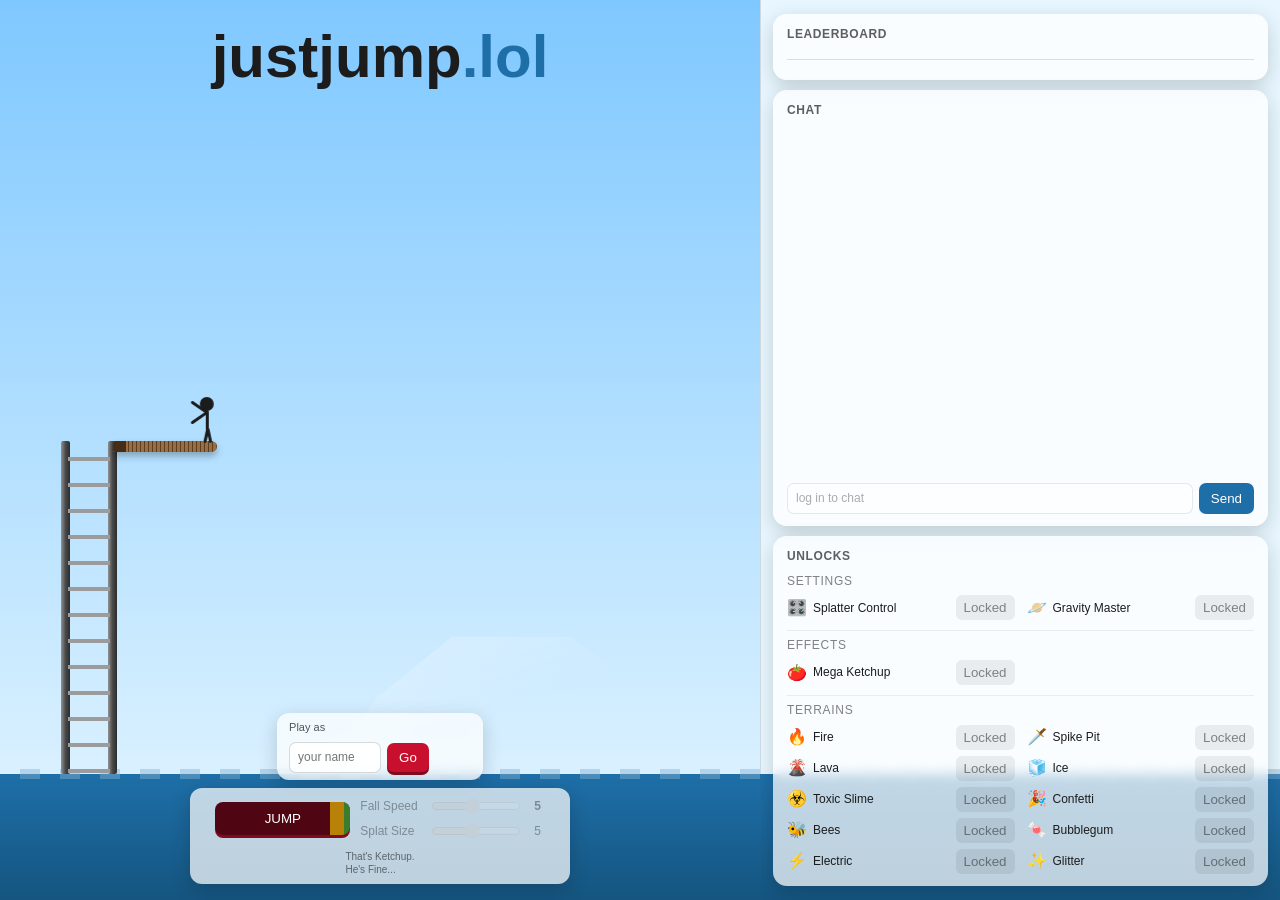
==== commit 2504d948: "Spike Pit terrain, categorized Unlocks panel, nonce wiring - Spike Pit is now a live obstacle toggle" ====
--- a/index.html
+++ b/index.html
@@ -127,6 +127,12 @@
   #unlocksList button.upToggle.locked { background: rgba(0,0,0,.12); color: inherit; opacity: .55; cursor: default; }
   #unlocksList button.upToggle.enabled { background: var(--ketchup); color: #fff; }
   #unlocksList button.upToggle.disabled { background: rgba(0,0,0,.12); color: inherit; }
+  #unlocksList li.upCategory {
+    grid-column: 1 / -1; display: block; margin-top: 4px; padding-top: 6px;
+    font: 800 10px/1 inherit; letter-spacing: .06em; text-transform: uppercase;
+    opacity: .55; border-top: 1px solid rgba(0,0,0,.12);
+  }
+  #unlocksList li.upCategory:first-child { margin-top: 0; padding-top: 0; border-top: none; }
 
   @media (max-width: 1150px) {
     #sidebar { display: none; }
@@ -169,6 +175,20 @@
   #rock::after {
     content: ""; position: absolute; inset: 0;
     background: linear-gradient(160deg, rgba(255,255,255,.26) 0 18%, transparent 40%);
+  }
+  /* Spike Pit terrain: swaps the rock's silhouette for a bed of spikes —
+     short ones the full width so there's no leftover smooth "rock" corner,
+     four tall/landable ones in the middle (see SPIKE_TOP in the game
+     script — these percentages must match). */
+  #rock.spikes {
+    background: linear-gradient(155deg,
+      color-mix(in srgb, #8a5a5a 130%, white) 0%,
+      #8a5a5a 45%,
+      color-mix(in srgb, #5c3a3a 70%, black) 100%);
+    clip-path: polygon(0% 100%, 4% 80%, 10% 55%, 17% 75%, 23% 50%,
+                       28.5% 62%, 32% 6%, 36% 62%, 39% 6%, 43% 62%,
+                       47% 6%, 50% 62%, 54% 6%, 57.5% 62%,
+                       63.5% 50%, 70% 75%, 76% 55%, 83% 80%, 90% 95%, 100% 100%);
   }
 
   /* ---------- ladder + board ---------- */
@@ -536,6 +556,31 @@
     return 1;
   }
 
+  // Spike Pit terrain (see TERRAIN_INFO.terrain_spike_pit): spikes cover
+  // the rock's full width — short ones flanking the sides (unlandable,
+  // just so there's no leftover smooth "plain rock" shoulder poking out
+  // next to the danger zone) and four tall ones in the middle, landable
+  // only right at their tips — half the width of the rock's own landable
+  // zone (ROCK_HIT_MAX - ROCK_HIT_MIN), centered on the same middle point,
+  // so it's meaningfully harder to hit. Percentages here must match
+  // #rock.spikes's clip-path in the stylesheet.
+  const SPIKE_HIT_MIN = 0.285, SPIKE_HIT_MAX = 0.575;
+  const SPIKE_TOP = [
+    [0.00, 1.00], [0.04, 0.80], [0.10, 0.55], [0.17, 0.75], [0.23, 0.50],
+    [0.285, 0.62], [0.32, 0.06], [0.36, 0.62], [0.39, 0.06], [0.43, 0.62],
+    [0.47, 0.06], [0.50, 0.62], [0.54, 0.06], [0.575, 0.62],
+    [0.635, 0.50], [0.70, 0.75], [0.76, 0.55], [0.83, 0.80], [0.90, 0.95], [1.00, 1.00],
+  ];
+
+  function spikeTopFrac(fx) {                       // interpolate SPIKE_TOP at fx in [0,1]
+    fx = fx < 0 ? 0 : fx > 1 ? 1 : fx;
+    for (let i = 1; i < SPIKE_TOP.length; i++) {
+      const [x0, y0] = SPIKE_TOP[i - 1], [x1, y1] = SPIKE_TOP[i];
+      if (fx <= x1) return y0 + (y1 - y0) * (fx - x0) / (x1 - x0);
+    }
+    return 1;
+  }
+
   // Apex height (above the launch point) is this fraction of the actual
   // horizontal distance travelled this jump, so the arc looks like a proper
   // "up, then out" basketball shot at every power level — a short hop gets a
@@ -553,6 +598,16 @@
   // (spawnDrop/spawnStain/ketchup/splash, and the flight-phase check) reads
   // currentLandY, not a fixed constant, since it now varies per jump.
   let currentLandY = 0, willHit = true;
+  // Spike Pit is a live toggle, not a per-jump roll — the rock is spikes
+  // on every landing for as long as it's unlocked+enabled (its shape is
+  // kept in sync reactively by syncUpgradeUI in the auth/upgrades script,
+  // the instant the upgrade turns on/off — not deferred to the next jump).
+  function isSpikePit() { return !!(window.jjSpikePit && window.jjSpikePit()); }
+
+  // Set the instant a jump is armed (see the 'idle' case below) and read
+  // once at landing, then cleared — a one-shot proof-of-attempt token for
+  // jump.php, see jjStartJump/jjCountJump in the auth/upgrades script.
+  let pendingNonce = null;
 
   function measure() {
     const s = stage.getBoundingClientRect();
@@ -616,10 +671,12 @@
     // keeps coming out longer. Individual droplet/stain lifetimes are fixed;
     // only how long the burst takes to finish emitting changes.
     // A terrain reskin (fire, spike pit, ...) swaps the color palette and
-    // flavor text; with none active (or by chance, even with some active)
-    // it stays plain ketchup. Both hooks are defined by the auth/upgrades script.
+    // flavor text; with none active it stays plain ketchup. Spike Pit isn't
+    // part of the random pick — whenever it's active you always land on
+    // spikes, so its flavor always wins over the random cosmetic pool.
     const mult = (window.jjSplatMultiplier && window.jjSplatMultiplier()) || { size: 1, spread: 0 };
-    const terrain = (window.jjPickTerrain && window.jjPickTerrain()) || null;
+    const terrain = (window.jjSpikePit && window.jjSpikePit()) ||
+      (window.jjPickTerrain && window.jjPickTerrain()) || null;
     const palette = terrain ? terrain.colors : null;
     const pickColor = () => palette ? palette[Math.floor(Math.random() * palette.length)] : null;
 
@@ -698,10 +755,15 @@
   function launch(s, powerMul) {
     gravity = gravityFor(s);
 
+    const spikePit = isSpikePit();
+    const hitMin = spikePit ? SPIKE_HIT_MIN : ROCK_HIT_MIN;
+    const hitMax = spikePit ? SPIKE_HIT_MAX : ROCK_HIT_MAX;
+
     const targetX = startX + driftSpan * powerMul;
     const fracX = (targetX - rockLeft) / rockWidth;    // 0..1 position along the rock (can be outside)
-    willHit = fracX >= ROCK_HIT_MIN && fracX <= ROCK_HIT_MAX;
-    currentLandY = willHit ? (rockTop + rockH * rockTopFrac(fracX) - 44) : waterLandY;
+    willHit = fracX >= hitMin && fracX <= hitMax;
+    const topFrac = spikePit ? spikeTopFrac(fracX) : rockTopFrac(fracX);
+    currentLandY = willHit ? (rockTop + rockH * topFrac - 44) : waterLandY;
 
     // v0 solved so the apex (above the launch point) is ARC_RATIO of this
     // jump's actual horizontal distance, regardless of powerMul or gravity.
@@ -728,7 +790,12 @@
         x = startX; y = startY; rot = 0; sx = sy = 1;
         alpha = clamp01(t / 0.3);
         spring(dt, 0);
-        if (armed) { armed = false; next('crouch'); }
+        if (armed) {
+          armed = false;
+          pendingNonce = null;
+          if (window.jjStartJump) window.jjStartJump().then((n) => { pendingNonce = n; });
+          next('crouch');
+        }
         break;
 
       case 'crouch':                      // dip the board
@@ -745,8 +812,10 @@
           y = currentLandY; rot = 0;
           if (willHit) {
             sx = 2.0; sy = 0.18;
+            const points = isSpikePit() ? 10 : 1;   // spikes are half the width to land, worth 10x
+            const nonce = pendingNonce; pendingNonce = null;
             ketchup();
-            window.jjCountJump && window.jjCountJump();
+            window.jjCountJump && window.jjCountJump(points, nonce);
           } else {
             sx = 1.4; sy = 0.4;
             splash();
@@ -904,14 +973,8 @@
   const TERRAIN_KEYS = Object.keys(TERRAIN_INFO);
 
   const UPGRADE_INFO = {
-    mega_ketchup: {
-      name: 'Mega Ketchup', icon: '🍅',
-      font: '800 26px "Comic Sans MS", "Chalkboard SE", cursive, sans-serif',
-      color: 'var(--ketchup)',
-      desc: 'Splats come out 2.5x bigger, and keep spraying for a bit instead of all landing at once.',
-      unlock: '1% chance on every jump.',
-    },
     splatter_control: {
+      category: 'Settings',
       name: 'Splatter Control', icon: '🎛️',
       font: '800 22px "Segoe UI", monospace',
       color: 'var(--water)',
@@ -919,13 +982,26 @@
       unlock: '2.5% chance on every jump.',
     },
     gravity_master: {
+      category: 'Settings',
       name: 'Gravity Master', icon: '🪐',
       font: '800 22px "Segoe UI", monospace',
       color: '#7c4fe0',
       desc: 'Unlocks the Fall Speed slider so you can control how fast — and how far — you fall.',
       unlock: '2.5% chance on every jump.',
     },
-    ...TERRAIN_INFO,
+    mega_ketchup: {
+      category: 'Effects',
+      name: 'Mega Ketchup', icon: '🍅',
+      font: '800 26px "Comic Sans MS", "Chalkboard SE", cursive, sans-serif',
+      color: 'var(--ketchup)',
+      desc: 'Splats come out 2.5x bigger, and keep spraying for a bit instead of all landing at once.',
+      unlock: '1% chance on every jump.',
+    },
+    // Terrain reskins all land in the Terrains group; tag them here rather
+    // than repeating `category` in all 10 TERRAIN_INFO entries above.
+    ...Object.fromEntries(Object.entries(TERRAIN_INFO).map(
+      ([key, info]) => [key, { ...info, category: 'Terrains' }]
+    )),
   };
 
   // upgrades[key] exists (with {enabled}) only for owned upgrades; a key
@@ -957,13 +1033,36 @@
     splatter.disabled = !splatterOn;
     splatterLabel.classList.toggle('locked', !splatterOn);
 
+    // Spike Pit is a hazard, not just a splat-color reskin: whenever it's
+    // unlocked+enabled the rock itself IS spikes, so this has to update the
+    // instant the upgrade toggles (or loads on login) rather than waiting
+    // for the game script to notice on the next jump attempt.
+    const rockEl = document.getElementById('rock');
+    if (rockEl) rockEl.classList.toggle('spikes', isActive('terrain_spike_pit'));
+
     renderUnlocksList();
   }
+
+  // Displayed in this order, with a small header row before each group
+  // (skipped if a category ends up with no entries at all).
+  const UPGRADE_CATEGORY_ORDER = ['Settings', 'Effects', 'Terrains'];
 
   function renderUnlocksList() {
     unlocksList.innerHTML = '';
-    Object.keys(UPGRADE_INFO).forEach((key) => {
+    const keysByCategory = Object.keys(UPGRADE_INFO).sort(
+      (a, b) => UPGRADE_CATEGORY_ORDER.indexOf(UPGRADE_INFO[a].category) -
+                UPGRADE_CATEGORY_ORDER.indexOf(UPGRADE_INFO[b].category)
+    );
+    let lastCategory = null;
+    keysByCategory.forEach((key) => {
       const info = UPGRADE_INFO[key];
+      if (info.category !== lastCategory) {
+        lastCategory = info.category;
+        const header = document.createElement('li');
+        header.className = 'upCategory';
+        header.textContent = lastCategory;
+        unlocksList.appendChild(header);
+      }
       const owned = key in upgrades;
       const enabled = owned && upgrades[key].enabled;
       const li = document.createElement('li');
@@ -1035,7 +1134,16 @@
     const active = TERRAIN_KEYS.filter(isActive);
     if (!active.length) return null;
     const pick = active[Math.floor(Math.random() * active.length)];
-    return TERRAIN_INFO[pick];
+    return { key: pick, ...TERRAIN_INFO[pick] };
+  };
+
+  // Spike Pit isn't part of the random splat-color pool above — while it's
+  // unlocked+enabled the rock IS spikes on every landing (see syncUpgradeUI
+  // for the rock's shape, and the game script's isSpikePit()/launch() for
+  // the hitbox), not just an occasional pick, so it needs its own live
+  // active/inactive check the game script can call at any time.
+  window.jjSpikePit = function () {
+    return isActive('terrain_spike_pit') ? { key: 'terrain_spike_pit', ...TERRAIN_INFO.terrain_spike_pit } : null;
   };
 
   splatter.addEventListener('input', () => { splatterOut.textContent = splatter.value; });
@@ -1188,9 +1296,9 @@
   // disabled can't inflate the count. Upgrades are rolled server-side on
   // this same call; a newly-unlocked one pops up but only takes effect
   // (via jjSplatMultiplier) starting with the next jump.
-  window.jjCountJump = async function () {
+  window.jjCountJump = async function (points = 1, nonce = null) {
     if (!session.loggedIn) return;
-    const { ok, data } = await api('/api/jump.php', {});
+    const { ok, data } = await api('/api/jump.php', { points, nonce });
     if (ok) {
       session.jumpCount = data.jumpCount;
       const el = $('authJumps');
@@ -1198,6 +1306,17 @@
       (data.newUpgrades || []).forEach((key) => { applyUpgrade(key); queueUpgrade(key); });
       pollLeaderboardBox();
     }
+  };
+
+  // Called the moment a real jump begins (JUMP released, crouch about to
+  // start) — proves to jump.php that a counted landing was actually
+  // preceded by a crouch+flight, not a bare POST. See JUMP_ATTEMPT_MIN/
+  // MAX_SECONDS in api/lib.php for the timing window this nonce has to
+  // fall inside to redeem.
+  window.jjStartJump = async function () {
+    if (!session.loggedIn) return null;
+    const { ok, data } = await api('/api/jump-start.php', {});
+    return ok ? data.nonce : null;
   };
 
   // ---- sidebar: leaderboard (top 10 + your rank), polled periodically ----
